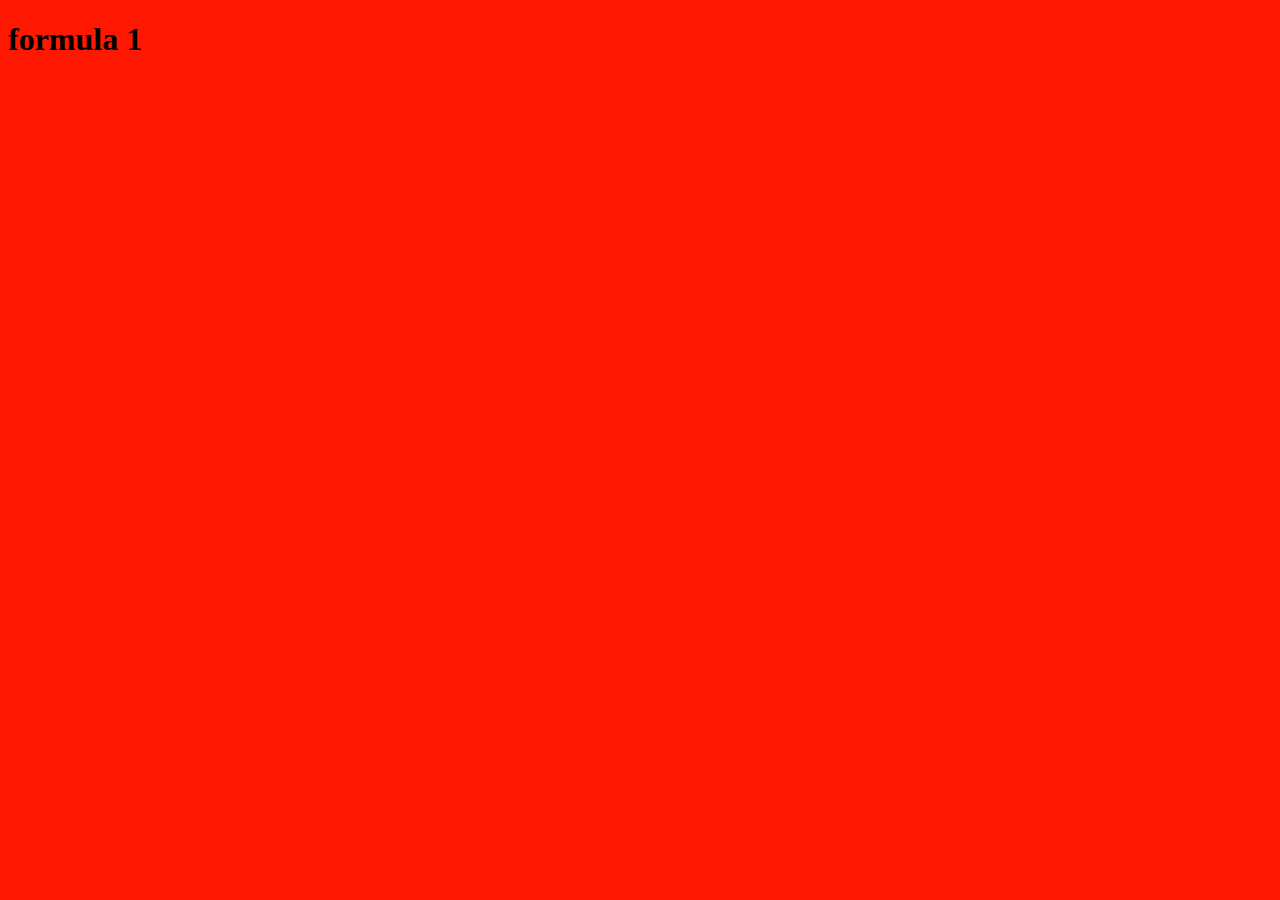
==== index.html @ 6f1ba2be "fillimi" ====
<!DOCTYPE html>
<html lang="en">
<head>
    <meta charset="UTF-8">
    <meta name="viewport" content="width=device-width, initial-scale=1.0">
    <title>Formula 1</title>
</head>
<body>
    
    <link rel="stylesheet" href="style.css">

    <h1>formula 1</h1>
    
</body>
</html>
---- style.css ----
body {
    background-color: #FF1801;
  }
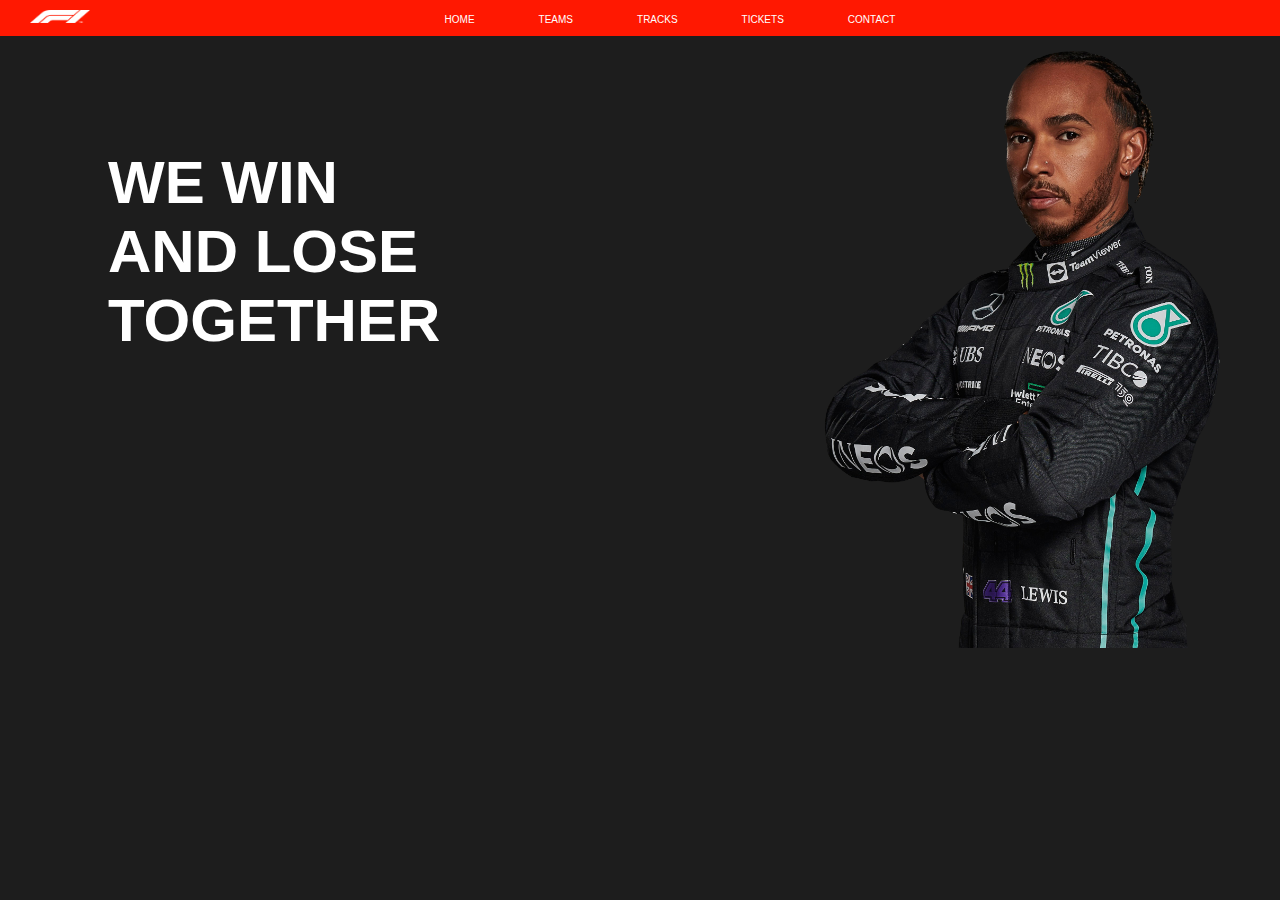
==== commit b290dc94: "first page(index)" ====
--- a/index.html
+++ b/index.html
@@ -1,15 +1,37 @@
 <!DOCTYPE html>
-<html lang="en">
+<html>
 <head>
-    <meta charset="UTF-8">
-    <meta name="viewport" content="width=device-width, initial-scale=1.0">
-    <title>Formula 1</title>
+<meta name="viewport" content="width=device-width, initial-scale=1">
+    <link rel="stylesheet" type="text/css" href="style.css" /> 
 </head>
 <body>
-    
-    <link rel="stylesheet" href="style.css">
 
-    <h1>formula 1</h1>
-    
+  <!-- menuja top -->
+<menu>
+<li>
+  <div class="topnav-right">
+     <img src="./Assets/logot/F1white.png" width="60" height="13  alt="f1 logo">
+</div>
+  <a href="#home">HOME</a>
+  <a href="#home">TEAMS</a>
+  <a href="#home">TRACKS</a>
+  <a href="#home">TICKETS</a>
+  <a href="#home">CONTACT</a>
+
+</li>
+</menu>
+
+
+
+<img id="right" src="./Assets/foto/Lewis.png" width="400" height="600 alt="hamiltoni">
+
+
+<h1 id="text-home">WE WIN<br> AND LOSE<br> TOGETHER</h1>
+
+
+
+
+
+
 </body>
-</html>+</html>
--- a/style.css
+++ b/style.css
@@ -1,3 +1,63 @@
-body {
-    background-color: #FF1801;
-  }+menu{
+  list-style: none;
+  background-color: #FF1801;
+  padding: 9px 30px;
+  text-align: center;
+  overflow: hidden;
+  margin: -8px;
+}
+
+menu a {
+  margin: 0px;
+  color: white;
+  text-decoration: none;
+  font-family: F1;
+  padding: 20px 30px;
+  font-family: Verdana, Geneva, Tahoma, sans-serif;
+  font-size: 10px;
+}
+
+menu a:hover{
+  background-color: rgb(29, 29, 29);
+;
+  color: white;
+}
+.topnav-right {
+  float: left;
+}
+
+body{
+  background-color: rgb(29, 29, 29);
+}
+
+#right{
+  float: right;
+  margin-right: 50px;
+  margin-top: 20px;
+  
+}
+
+#text-home{
+  float: left;
+  margin-left: 100px;
+  margin-top: 120px;
+  color: white;
+  font-size: 60px;
+  font-family: Verdana, Geneva, Tahoma, sans-serif;
+}
+
+
+
+
+
+
+
+/*Responsive per telefona mobil */
+@media screen and (max-width: 600px) {
+  menu a {
+    float: none;
+    display: block;
+  }
+
+
+
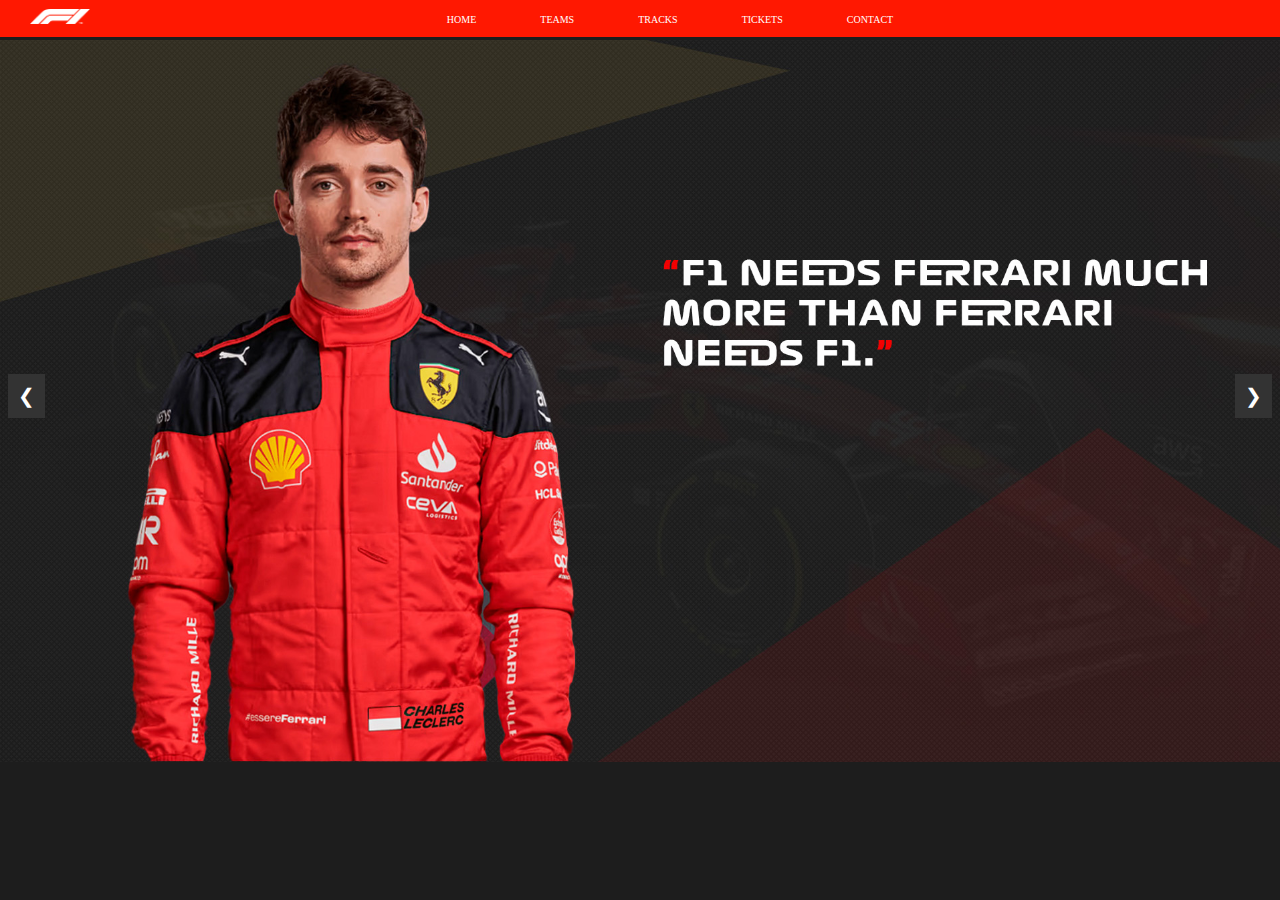
==== commit a994dde5: "image slideshow(index)" ====
--- a/index.html
+++ b/index.html
@@ -3,6 +3,7 @@
 <head>
 <meta name="viewport" content="width=device-width, initial-scale=1">
     <link rel="stylesheet" type="text/css" href="style.css" /> 
+
 </head>
 <body>
 
@@ -10,7 +11,7 @@
 <menu>
 <li>
   <div class="topnav-right">
-     <img src="./Assets/logot/F1white.png" width="60" height="13  alt="f1 logo">
+     <img class="logo" src="./Assets/logot/F1white.png" alt="f1 logo">
 </div>
   <a href="#home">HOME</a>
   <a href="#home">TEAMS</a>
@@ -21,15 +22,25 @@
 </li>
 </menu>
 
-
-
-<img id="right" src="./Assets/foto/Lewis.png" width="400" height="600 alt="hamiltoni">
-
-
-<h1 id="text-home">WE WIN<br> AND LOSE<br> TOGETHER</h1>
-
-
-
+<div class="carousel-container">
+  <div class="carousel" id="imageCarousel">
+      <div class="carousel-item">
+          <img src="banner1.jpg" alt="Image 1">
+      </div>
+      <div class="carousel-item">
+          <img src="banner2.jpg" alt="Image 2">
+      </div>
+      <div class="carousel-item">
+          <img src="banner3.jpg" alt="Image 3">
+      </div>
+      <div class="carousel-item">
+        <img src="banner4.jpg" alt="Image 3">
+    </div>
+  </div>
+  <button class="prev" onclick="changeSlide(-1)">&#10094;</button>
+  <button class="next" onclick="changeSlide(1)">&#10095;</button>
+</div>
+<script src="script.js"></script>
 
 
 
--- a/style.css
+++ b/style.css
@@ -13,7 +13,7 @@
   text-decoration: none;
   font-family: F1;
   padding: 20px 30px;
-  font-family: Verdana, Geneva, Tahoma, sans-serif;
+  font-family: Verdana, Geneva,Tahoma, sansserif;
   font-size: 10px;
 }
 
@@ -47,17 +47,54 @@
 }
 
 
+.logo{
+  width: 60px;
+  height: auto;
+}
 
 
 
 
 
-/*Responsive per telefona mobil */
-@media screen and (max-width: 600px) {
-  menu a {
-    float: none;
-    display: block;
-  }
+.carousel-container {
+  padding-top: 1%;
+  position: relative;
+  margin: -10px;
+  overflow: hidden;
+}
 
+.carousel {
+  display: flex;
+  transition: transform 0.5s ease-in-out;
+  width: 100%;
+  height: auto;
+}
 
+.carousel-item {
+  flex: 0 0 100%;
+}
 
+img {
+  width: 100%;
+  height: auto;
+}
+
+.prev, .next {
+  position: absolute;
+  top: 50%;
+  transform: translateY(-50%);
+  font-size: 20px;
+  padding: 10px;
+  cursor: pointer;
+  border: none;
+  background-color: #333;
+  color: white;
+}
+
+.prev {
+  left: 10px;
+}
+
+.next {
+  right: 10px;
+}
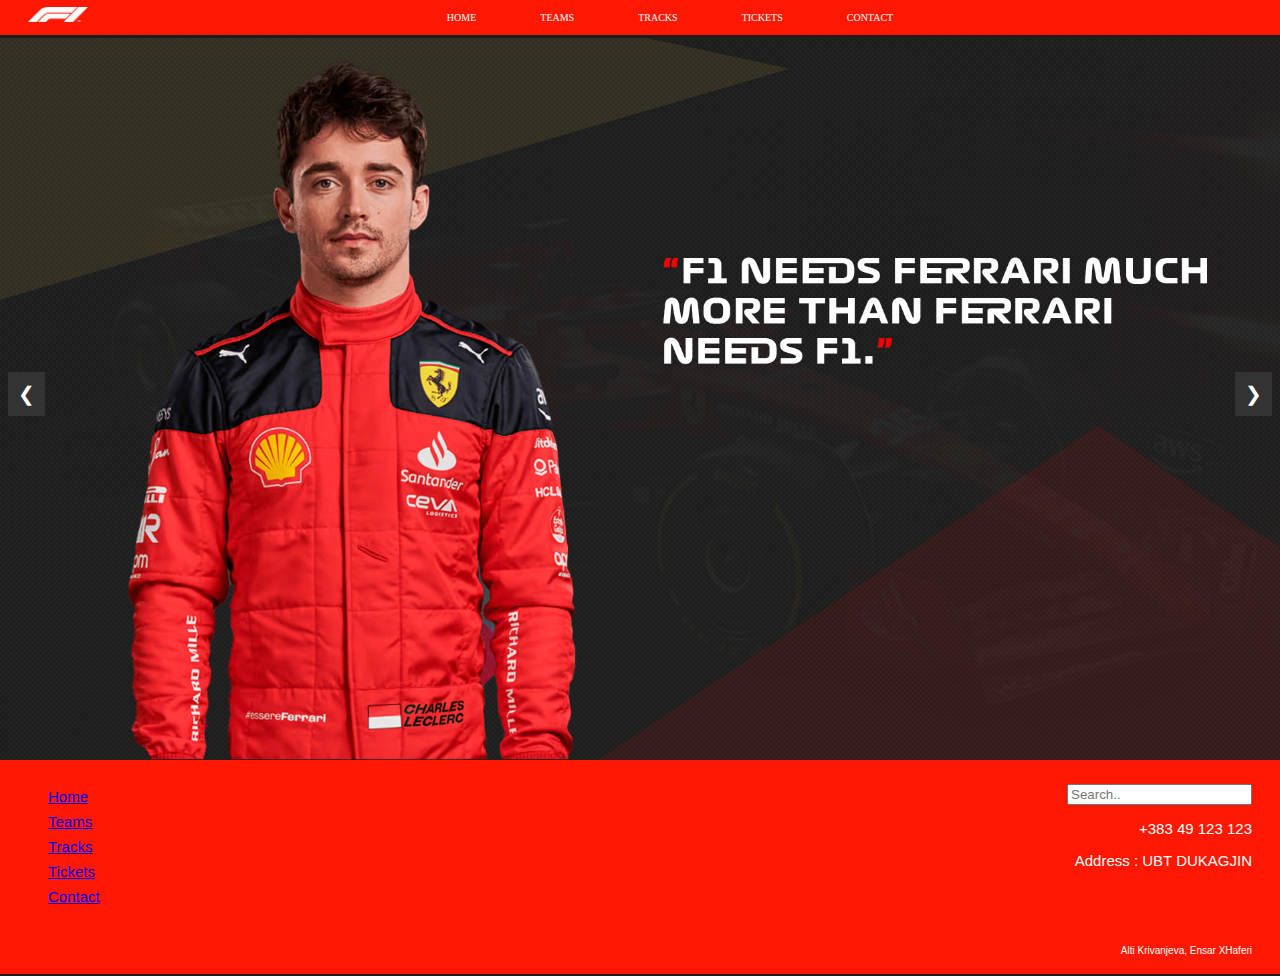
==== commit cb1c29d7: "footeri" ====
--- a/index.html
+++ b/index.html
@@ -22,6 +22,8 @@
 </li>
 </menu>
 
+  
+<!-- banneri home screen -->
 <div class="carousel-container">
   <div class="carousel" id="imageCarousel">
       <div class="carousel-item">
@@ -44,5 +46,35 @@
 
 
 
+
+
+<footer>
+  <div class="left-footer">
+  <a href="index.html">Home</a>
+  <a href="index.html">Teams</a>
+  <a href="index.html">Tracks</a>
+  <a href="index.html">Tickets</a>
+  <a href="index.html">Contact</a>
+</div>
+
+<div class="right-footer">
+<input type="text" placeholder="Search..">
+<p>+383 49 123 123</p>
+
+<p>Address : UBT DUKAGJIN</p>
+<br>
+<br>
+<br>
+<p style="font-size: 10px;">Alti Krivanjeva, Ensar XHaferi</p>
+
+  
+</div>
+
+</footer>
+
+
+
+
+
 </body>
 </html>
--- a/style.css
+++ b/style.css
@@ -4,7 +4,7 @@
   padding: 9px 30px;
   text-align: center;
   overflow: hidden;
-  margin: -8px;
+  margin: -10px;
 }
 
 menu a {
@@ -54,7 +54,7 @@
 
 
 
-
+/* banner style */
 
 .carousel-container {
   padding-top: 1%;
@@ -98,3 +98,32 @@
 .next {
   right: 10px;
 }
+
+
+
+/* stilizi i foterit */
+
+footer{
+  display: flex;
+  justify-content: space-between;
+  background-color: #FF1801;
+  color: white;
+  font-family: Verdana, Geneva, Tahoma, sans-serif;
+  font-size: 15px;
+  height: 160px;
+  margin: -10px;
+  padding: 30px;
+  padding-left: 50px;
+}
+
+.left-footer{
+  line-height: 25px;
+  width: 49px;
+}
+
+.right-footer{
+  text-align: right;
+}
+
+
+
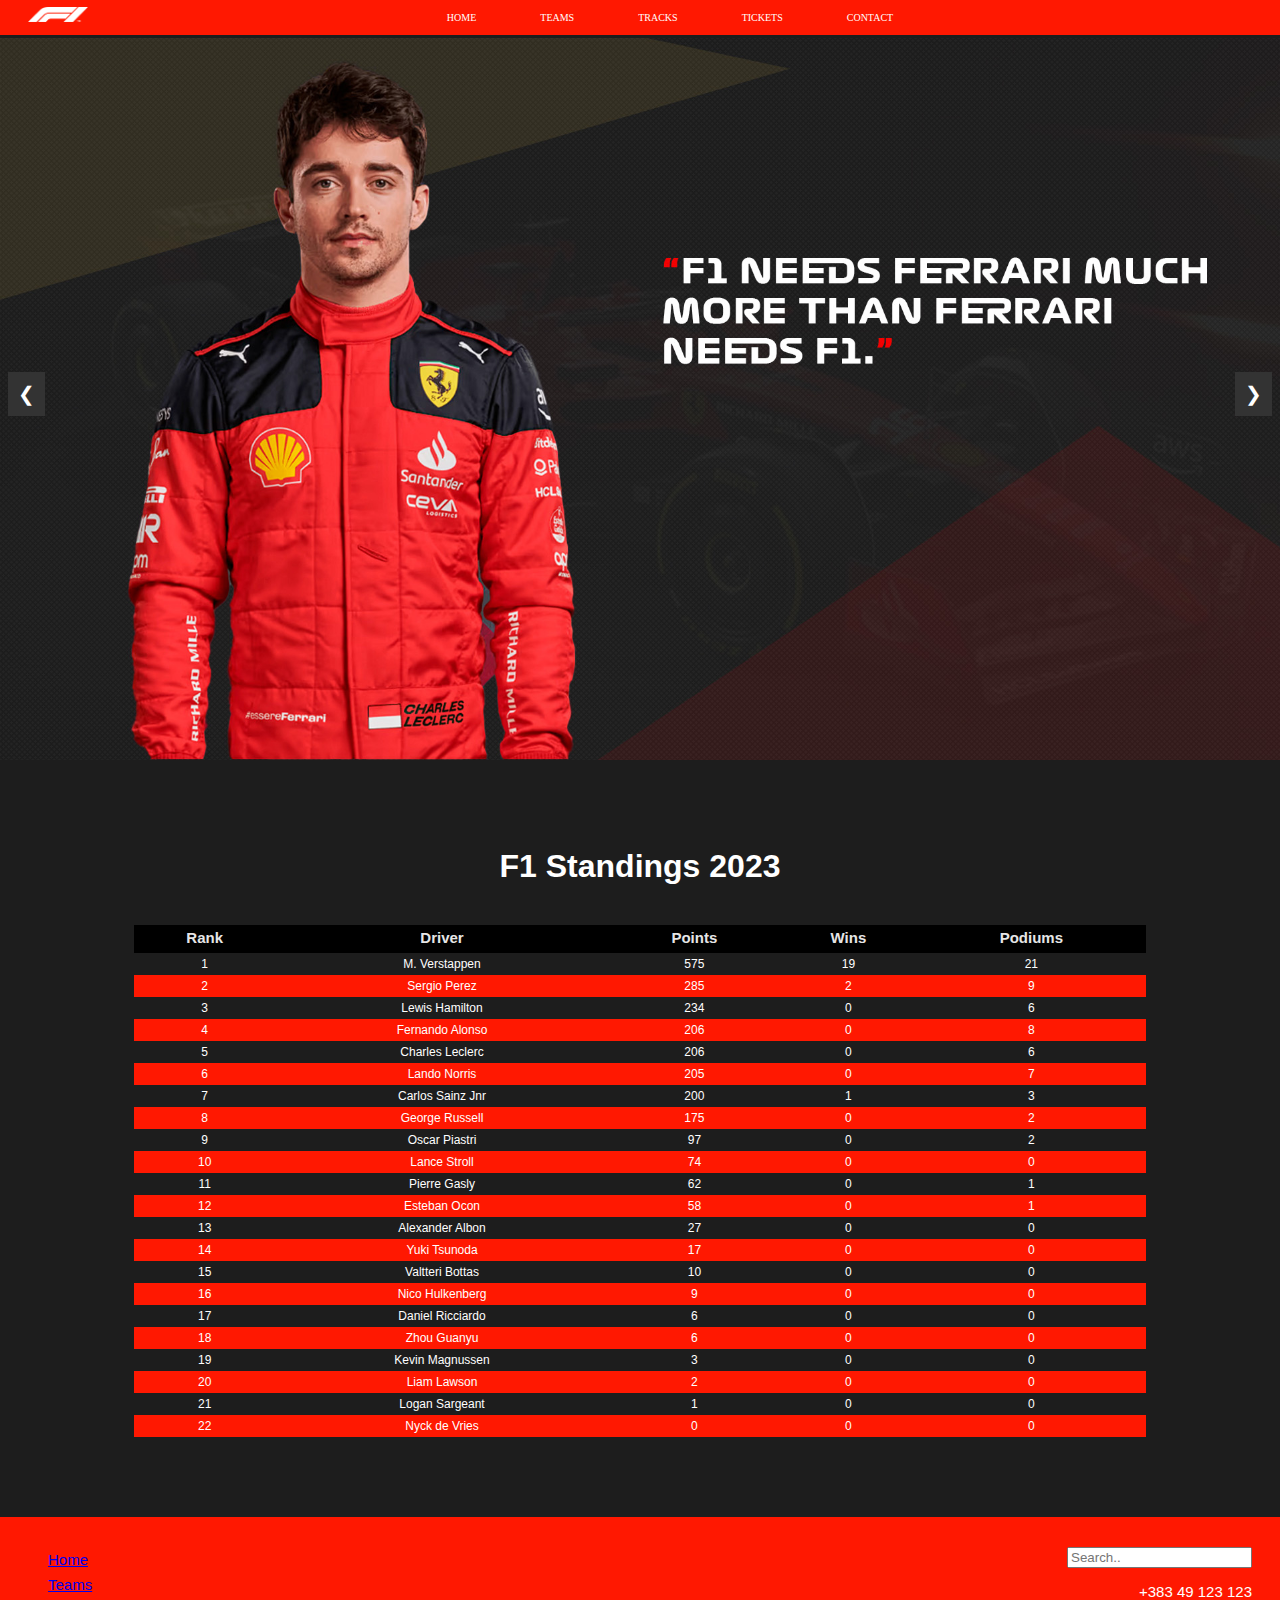
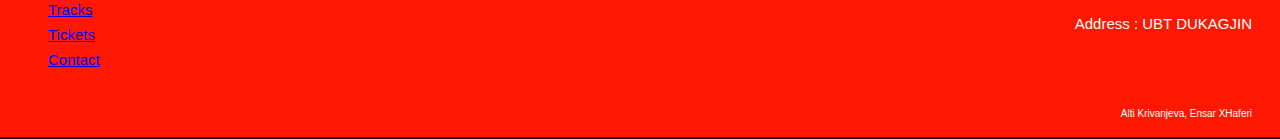
==== commit 5aba4663: "shtimi i tabeles ne home screen" ====
--- a/index.html
+++ b/index.html
@@ -10,14 +10,14 @@
   <!-- menuja top -->
 <menu>
 <li>
-  <div class="topnav-right">
+  <div class="topnav-left">
      <img class="logo" src="./Assets/logot/F1white.png" alt="f1 logo">
 </div>
-  <a href="#home">HOME</a>
+  <a href="index.html">HOME</a>
   <a href="#home">TEAMS</a>
   <a href="#home">TRACKS</a>
   <a href="#home">TICKETS</a>
-  <a href="#home">CONTACT</a>
+  <a href="contact.html">CONTACT</a>
 
 </li>
 </menu>
@@ -48,32 +48,109 @@
 
 
 
-<footer>
-  <div class="left-footer">
-  <a href="index.html">Home</a>
-  <a href="index.html">Teams</a>
-  <a href="index.html">Tracks</a>
-  <a href="index.html">Tickets</a>
-  <a href="index.html">Contact</a>
-</div>
-
-<div class="right-footer">
-<input type="text" placeholder="Search..">
-<p>+383 49 123 123</p>
-
-<p>Address : UBT DUKAGJIN</p>
 <br>
 <br>
 <br>
-<p style="font-size: 10px;">Alti Krivanjeva, Ensar XHaferi</p>
-
-  
-</div>
-
-</footer>
 
 
 
+<!-- tabela stading -->
+
+<h1 style="  font-family: Verdana, Geneva, Tahoma, sans-serif; color: white; text-align: center; margin: 40px;
+">F1 Standings 2023</h1>
+
+<table class="darkTable">
+  <thead>
+  <tr>
+  <th>Rank</th>
+  <th>Driver</th>
+  <th>Points</th>
+  <th>Wins</th>
+  <th>Podiums</th>
+  </tr>
+  </thead>
+  <tfoot>
+  </tfoot>
+  <tbody>
+  <tr>
+  <td>1</td><td>M. Verstappen</td><td>575</td><td>19</td><td>21</td></tr>
+  <tr>
+  <td>2</td><td>Sergio Perez</td><td>285</td><td>2</td><td>9</td></tr>
+  <tr>
+  <td>3</td><td>Lewis Hamilton</td><td>234</td><td>0</td><td>6</td></tr>
+  <tr>
+  <td>4</td><td>Fernando Alonso</td><td>206</td><td>0</td><td>8</td></tr>
+  <tr>
+  <td>5</td><td>Charles Leclerc</td><td>206</td><td>0</td><td>6</td></tr>
+  <tr>
+  <td>6</td><td>Lando Norris</td><td>205</td><td>0</td><td>7</td></tr>
+  <tr>
+  <td>7</td><td>Carlos Sainz Jnr</td><td>200</td><td>1</td><td>3</td></tr>
+  <tr>
+  <td>8</td><td>George Russell</td><td>175</td><td>0</td><td>2</td></tr>
+  <tr>
+  <td>9</td><td>Oscar Piastri</td><td>97</td><td>0</td><td>2</td></tr>
+  <tr>
+  <td>10</td><td>Lance Stroll</td><td>74</td><td>0</td><td>0</td></tr>
+  <td>11</td><td>Pierre Gasly</td><td>62</td><td>0</td><td>1</td></tr>
+  <tr>
+  <td>12</td><td>Esteban Ocon</td><td>58</td><td>0</td><td>1</td></tr>
+  <tr>
+  <td>13</td><td>Alexander Albon</td><td>27</td><td>0</td><td>0</td></tr>
+  <tr>
+  <td>14</td><td>Yuki Tsunoda</td><td>17</td><td>0</td><td>0</td></tr>
+  <tr>
+  <td>15</td><td>Valtteri Bottas</td><td>10</td><td>0</td><td>0</td></tr>
+  <tr>
+  <td>16</td><td>Nico Hulkenberg</td><td>9</td><td>0</td><td>0</td></tr>
+  <tr>
+  <td>17</td><td>Daniel Ricciardo</td><td>6</td><td>0</td><td>0</td></tr>
+  <tr>
+  <td>18</td><td>Zhou Guanyu</td><td>6</td><td>0</td><td>0</td></tr>
+  <tr>
+  <td>19</td><td>Kevin Magnussen</td><td>3</td><td>0</td><td>0</td></tr>
+  <tr>
+  <td>20</td><td>Liam Lawson</td><td>2</td><td>0</td><td>0</td></tr>
+  <td>21</td><td>Logan Sargeant</td><td>1</td><td>0</td><td>0</td></tr>
+  <tr>
+  <td>22</td><td>Nyck de Vries</td><td>0</td><td>0</td><td>0</td></tr>
+  <tr>
+</tbody>
+  </tr>
+  </table>
+
+
+<br>
+<br>
+<br>
+<br>
+<br>
+
+
+  <footer>
+    <div class="left-footer">
+    <a href="index.html">Home</a>
+    <a href="index.html">Teams</a>
+    <a href="index.html">Tracks</a>
+    <a href="index.html">Tickets</a>
+    <a href="contact.html">Contact</a>
+  </div>
+  
+  <div class="right-footer">
+  <input type="text" placeholder="Search..">
+  <p>+383 49 123 123</p>
+  
+  <p>Address : UBT DUKAGJIN</p>
+  <br>
+  <br>
+  <br>
+  <p style="font-size: 10px;">Alti Krivanjeva, Ensar XHaferi</p>
+  
+    
+  </div>
+  
+  </footer>
+  
 
 
 </body>
--- a/style.css
+++ b/style.css
@@ -11,7 +11,6 @@
   margin: 0px;
   color: white;
   text-decoration: none;
-  font-family: F1;
   padding: 20px 30px;
   font-family: Verdana, Geneva,Tahoma, sansserif;
   font-size: 10px;
@@ -22,7 +21,7 @@
 ;
   color: white;
 }
-.topnav-right {
+.topnav-left {
   float: left;
 }
 
@@ -126,4 +125,47 @@
 }
 
 
+/* stilizmi i tabeles */
 
+
+table.darkTable {
+  font-family: Verdana, Geneva, Tahoma, sans-serif;
+  width: 80%;
+  height: 200px;
+  text-align: center;
+  border-collapse: collapse;
+  margin-left: auto;
+  margin-right: auto;
+}
+table.darkTable td, table.darkTable th {
+  
+  padding: 4px 3px;
+}
+table.darkTable tbody td {
+  font-size: 12px;
+  color: #FFFFFF;
+}
+table.darkTable tr:nth-child(even) {
+  background: #FF1801;
+}
+table.darkTable thead {
+  background: #000000;
+  border-bottom: 3px solid #000000;
+}
+table.darkTable thead th {
+  font-size: 15px;
+  font-weight: bold;
+  color: #E6E6E6;
+  text-align: center;
+}
+table.darkTable thead th:first-child {
+  border-left: none;
+}
+
+table.darkTable tfoot {
+  font-weight: bold;
+  color: #E6E6E6;
+  background: #000000;
+
+  border-top: 1px solid #4A4A4A;
+}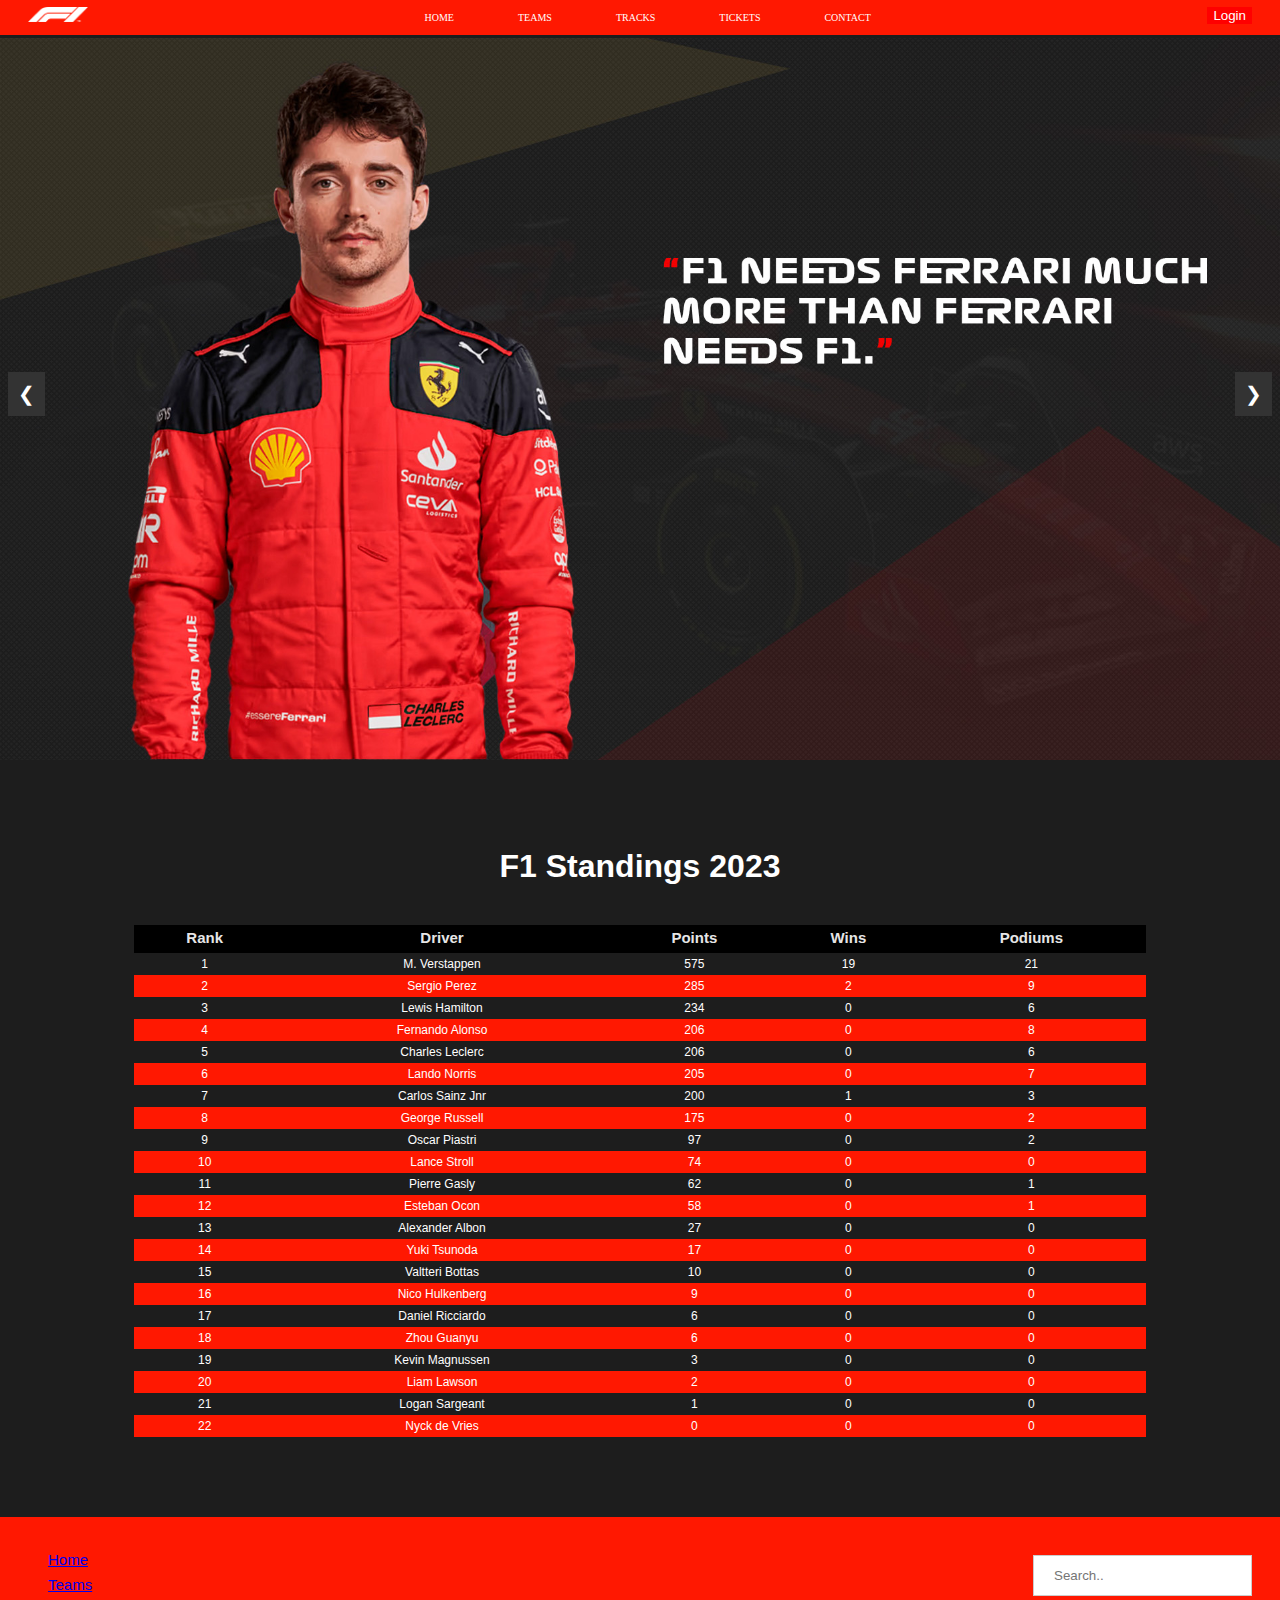
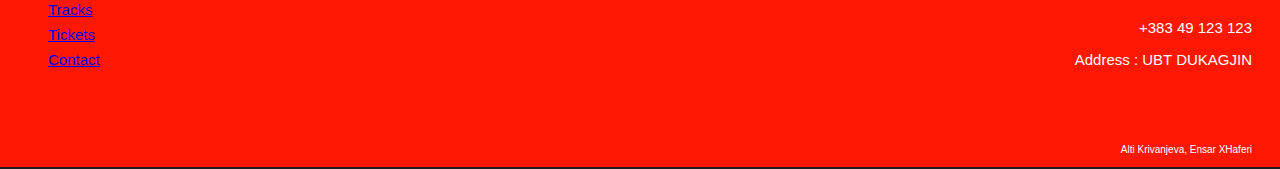
==== commit ea188fdb: "shtimi i login formes" ====
--- a/index.html
+++ b/index.html
@@ -18,6 +18,7 @@
   <a href="#home">TRACKS</a>
   <a href="#home">TICKETS</a>
   <a href="contact.html">CONTACT</a>
+  <button  onclick="document.getElementById('id01').style.display='block'" style="width:auto; float: right;">Login</button>
 
 </li>
 </menu>
@@ -127,6 +128,50 @@
 <br>
 
 
+
+
+
+
+<div id="id01" class="modal">
+  
+  <form class="modal-content animate" action="/action_page.php" method="post">
+    <div class="imgcontainer">
+      <span onclick="document.getElementById('id01').style.display='none'" class="close" title="Close Modal">&times;</span>
+     
+    </div>
+
+    <div class="container">
+      <label for="uname"><b>Username</b></label>
+      <input type="text" placeholder="Enter Username" name="uname" required>
+
+      <label for="psw"><b>Password</b></label>
+      <input type="password" placeholder="Enter Password" name="psw" required>
+        
+      <button type="submit">Login</button>
+      <label>
+        <input type="checkbox" checked="checked" name="remember"> Remember me
+      </label>
+    </div>
+
+    <div class="container" style="background-color:#f1f1f1">
+      <button type="button" onclick="document.getElementById('id01').style.display='none'" class="cancelbtn">Cancel</button>
+      <span class="psw">Forgot <a href="#">password?</a></span>
+    </div>
+  </form>
+</div>
+
+<script>
+ 
+  var modal = document.getElementById('id01');
+              window.onclick = function(event) {
+      if (event.target == modal) {
+          modal.style.display = "none";
+      }
+  }
+  </script>
+
+
+
   <footer>
     <div class="left-footer">
     <a href="index.html">Home</a>
--- a/style.css
+++ b/style.css
@@ -27,6 +27,8 @@
 
 body{
   background-color: rgb(29, 29, 29);
+  font-family: Verdana, Geneva,Tahoma, sansserif;
+
 }
 
 #right{
@@ -109,7 +111,7 @@
   color: white;
   font-family: Verdana, Geneva, Tahoma, sans-serif;
   font-size: 15px;
-  height: 160px;
+  height: 190px;
   margin: -10px;
   padding: 30px;
   padding-left: 50px;
@@ -168,4 +170,127 @@
   background: #000000;
 
   border-top: 1px solid #4A4A4A;
+}
+
+
+
+
+/* stilizimi login */
+
+
+
+
+input[type=text], input[type=password] {
+  width: 100%;
+  padding: 12px 20px;
+  margin: 8px 0;
+  display: inline-block;
+  border: 1px solid #ccc;
+  box-sizing: border-box;
+}
+
+
+button {
+  background-color: red;
+  color: white;
+  border: none;
+  cursor: pointer;
+  
+}
+
+
+button:hover {
+  opacity: 0.8;
+  background-color: rgb(29, 29, 29);
+
+  color: white;
+}
+
+.cancelbtn {
+  width: auto;
+  padding: 10px 18px;
+  background-color: #f44336;
+}
+
+.imgcontainer {
+  text-align: center;
+  margin: 24px 0 12px 0;
+  position: relative;
+}
+
+img.avatar {
+  width: 40%;
+  border-radius: 50%;
+}
+
+.container {
+  padding: 16px;
+}
+
+span.psw {
+  float: right;
+  padding-top: 16px;
+}
+
+.modal {
+  display: none;
+  position: fixed; 
+  z-index: 1; 
+  left: 0;
+  top: 0;
+  width: 100%; 
+  height: 100%; 
+  overflow: auto; 
+  background-color: rgb(0,0,0); 
+  background-color: rgba(0,0,0,0.4);
+  padding-top: 60px;
+}
+
+/* Modal Content/Box */
+.modal-content {
+  background-color: #fefefe;
+  margin: 5% auto 15% auto; 
+  border: 1px solid #888;
+  width: 80%; 
+}
+
+/* The Close Button (x) */
+.close {
+  position: absolute;
+  right: 25px;
+  top: 0;
+  color: #000;
+  font-size: 35px;
+  font-weight: bold;
+}
+
+.close:hover,
+.close:focus {
+  color: red;
+  cursor: pointer;
+}
+
+.animate {
+  -webkit-animation: animatezoom 0.6s;
+  animation: animatezoom 0.6s
+}
+
+@-webkit-keyframes animatezoom {
+  from {-webkit-transform: scale(0)} 
+  to {-webkit-transform: scale(1)}
+}
+  
+@keyframes animatezoom {
+  from {transform: scale(0)} 
+  to {transform: scale(1)}
+}
+
+@media screen and (max-width: 300px) {
+  span.psw {
+     display: block;
+     float: none;
+  }
+  .cancelbtn {
+     width: 100%;
+  }
 }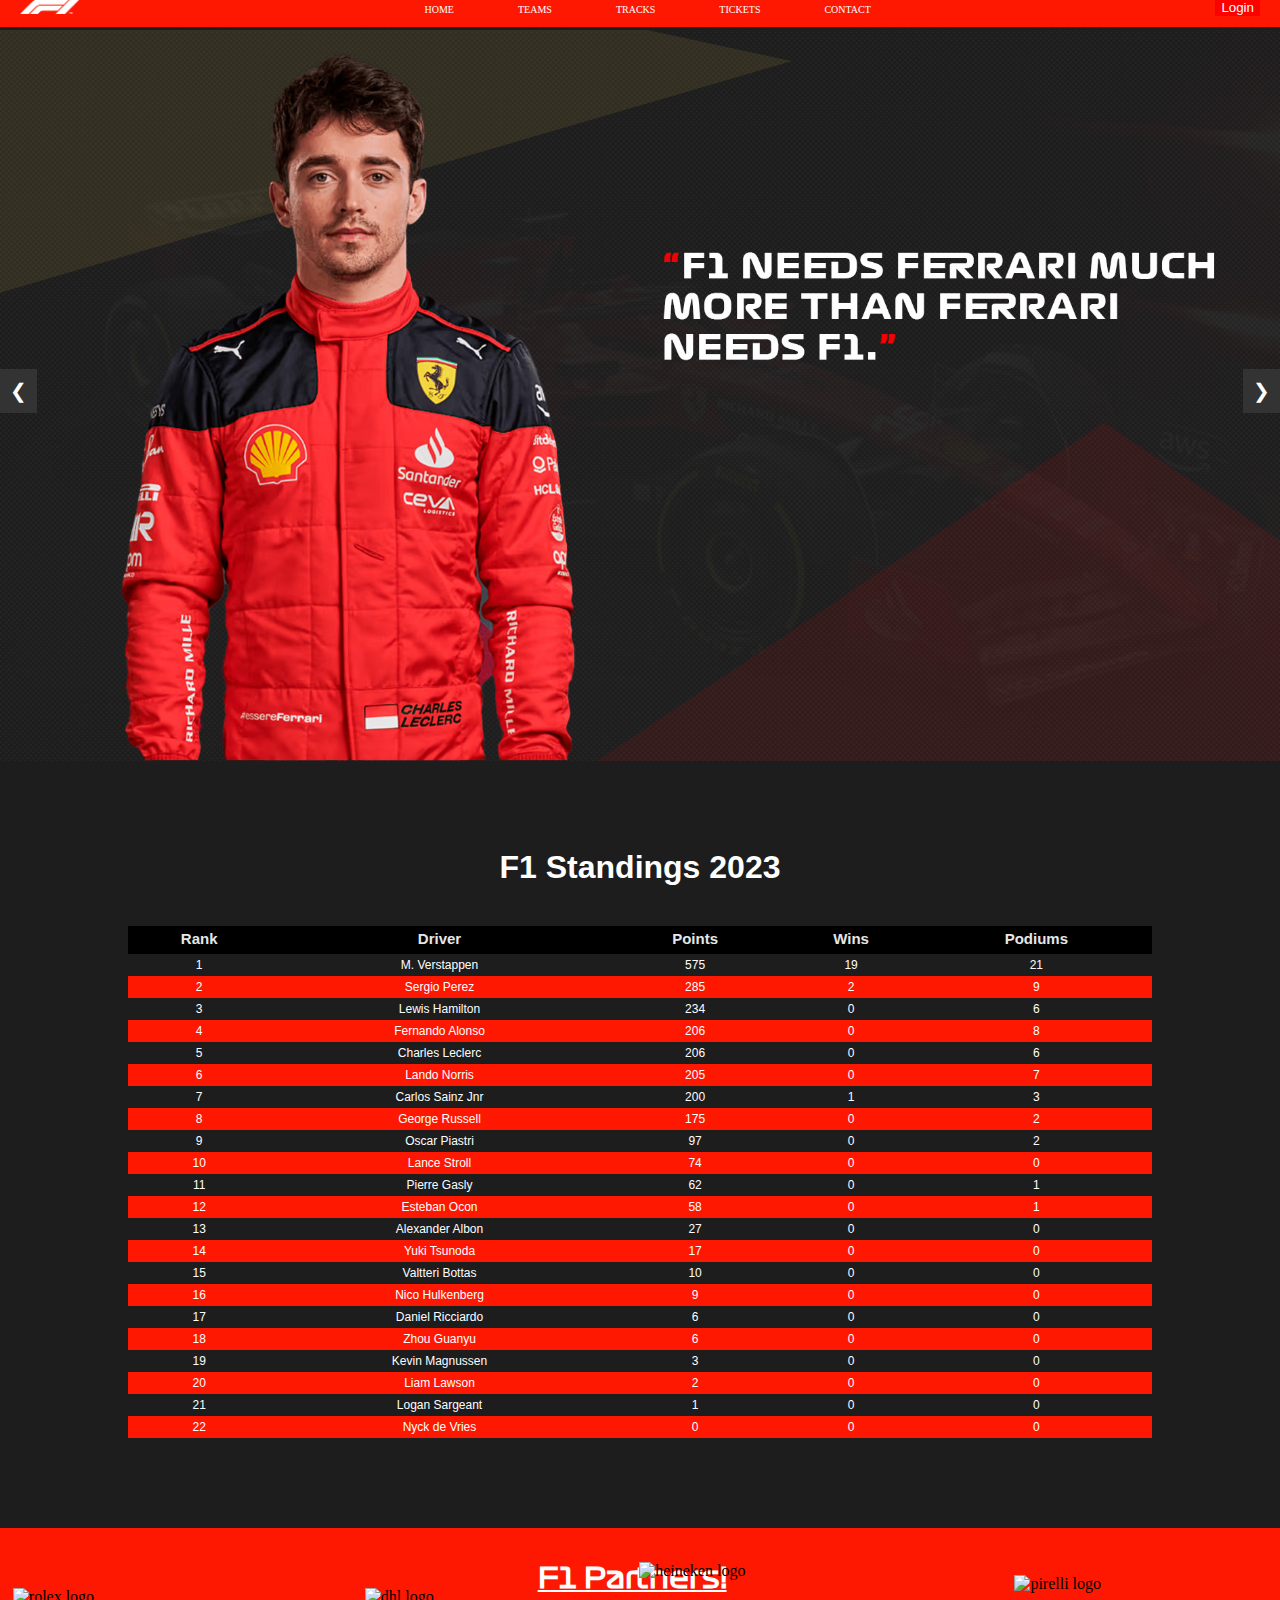
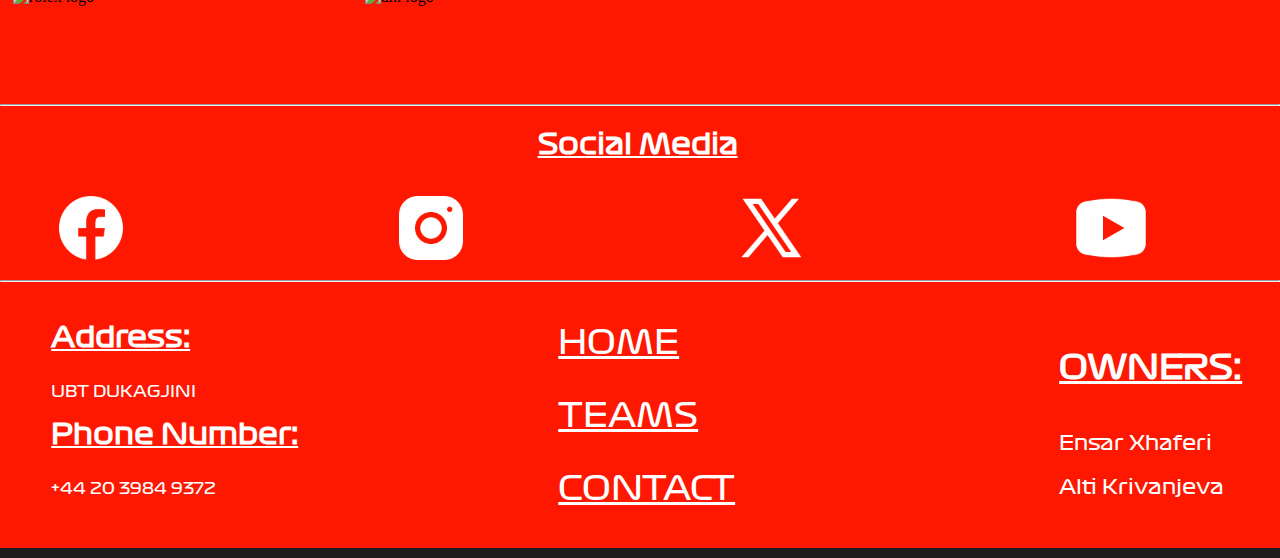
==== commit 1ffeaf26: "changed the footer and login form" ====
--- a/index.html
+++ b/index.html
@@ -14,7 +14,7 @@
      <img class="logo" src="./Assets/logot/F1white.png" alt="f1 logo">
 </div>
   <a href="index.html">HOME</a>
-  <a href="#home">TEAMS</a>
+  <a href="teams.html">TEAMS</a>
   <a href="#home">TRACKS</a>
   <a href="#home">TICKETS</a>
   <a href="contact.html">CONTACT</a>
@@ -172,29 +172,45 @@
 
 
 
-  <footer>
-    <div class="left-footer">
-    <a href="index.html">Home</a>
-    <a href="index.html">Teams</a>
-    <a href="index.html">Tracks</a>
-    <a href="index.html">Tickets</a>
-    <a href="contact.html">Contact</a>
+<footer>    
+  <h1>F1 Partners!</h1>
+  <div class="aboutus">
+      <img src="./Assets/logot/RolexTrans.jp2" alt="rolex logo" class="rolexlogo"><br>
+      <img src="./Assets/logot/DHLLogo.jp2" alt="dhl logo" class="dhllogo"><br>
+      <img src="./Assets/logot/heineken.jp2" alt="heineken logo" class="heinekenlogo"><br>
+      <img src="./Assets/logot/pirelli.jp2" alt="pirelli logo" class="pirellilogo">
   </div>
-  
-  <div class="right-footer">
-  <input type="text" placeholder="Search..">
-  <p>+383 49 123 123</p>
-  
-  <p>Address : UBT DUKAGJIN</p>
-  <br>
-  <br>
-  <br>
-  <p style="font-size: 10px;">Alti Krivanjeva, Ensar XHaferi</p>
-  
-    
-  </div>
-  
-  </footer>
+  <hr>
+  <h2>Social Media</h2>
+  <div class="socialmedia">
+  <a href="https://www.facebook.com/Formula1" target="_blank"><img src="./Assets/foto/facebook.png" alt="facebook" class="facebooklogo"></a>
+  <a href="https://www.instagram.com/f1/" target="_blank"><img src="./Assets/foto/instagram.png" alt="instagram" class="instagramlogo"></a>
+  <a href="https://twitter.com/f1" target="_blank"><img src="./Assets/foto/twitter.png" alt="twitter" class="twitterlogo"></a>
+  <a href="https://www.youtube.com/F1" target="_blank"><img src="./Assets/foto/youtube.png" alt="youtube" class="youtubelogo"></a>
+</div>
+<hr>
+<div class="tekst">
+  <h3>Address:</h3>
+  <p>UBT DUKAGJINI</p>
+  <h3>Phone Number:</h3>
+  <p>+44 20 3984 9372</p>
+</div>  
+
+<div class="navi">
+<a href="index.html" ><p>HOME</p></a>
+<a href="teams.html"><p>TEAMS</p></a>
+<a href="contact.html"><p>CONTACT</p></a>
+
+
+</div>
+<div class="owners">
+  <h4>OWNERS:</h4>
+  <p>Ensar Xhaferi</p>
+  <p>Alti Krivanjeva</p>
+</div>
+
+
+</footer>  
   
 
 
--- a/style.css
+++ b/style.css
@@ -1,3 +1,13 @@
+@font-face {
+  font-family: 'Formula1';
+  src: url('./Assets/Formula1-Regular-1.ttf') format('truetype');
+  
+}
+
+html body{
+  overflow-x: hidden;
+}
+
 menu{
   list-style: none;
   background-color: #FF1801;
@@ -28,7 +38,9 @@
 body{
   background-color: rgb(29, 29, 29);
   font-family: Verdana, Geneva,Tahoma, sansserif;
-
+  margin:0;
+  padding: 0;
+  width: 100%;
 }
 
 #right{
@@ -105,25 +117,124 @@
 /* stilizi i foterit */
 
 footer{
+  background-color: #FF1801;
+  width: 100%;
+  height: 600px;
+  padding-top: 20px;
+  
+  
+}
+footer h1{
+  color: #ffffff;
+  font-family: Formula1;
+  margin-left: 42%;
+   margin-top: 1%;
+   font-size: 28px;
+ text-decoration: underline;
+ display: inline-block;
+
+}
+.aboutus{
   display: flex;
-  justify-content: space-between;
-  background-color: #FF1801;
-  color: white;
-  font-family: Verdana, Geneva, Tahoma, sans-serif;
-  font-size: 15px;
-  height: 190px;
-  margin: -10px;
-  padding: 30px;
-  padding-left: 50px;
-}
-
-.left-footer{
-  line-height: 25px;
-  width: 49px;
-}
-
-.right-footer{
-  text-align: right;
+
+}
+.aboutus img{
+  margin-top: -4%;
+
+}
+.rolexlogo{
+  width:160px;
+  height:70px;
+  margin-left: 1%;
+  padding-top:2%;
+}
+.dhllogo{
+  width:140px;
+  height:70px;
+  margin-left:15%;
+  padding-bottom:3%;
+  padding-top: 2%;
+  
+  
+}
+.heinekenlogo{
+  width:260px;
+  height:100px;
+  margin-left:10.5%;
+  
+}
+.pirellilogo{
+width:180px;
+height:90px;
+margin-left:9%;
+padding-top: 1%;
+}
+footer h2{
+  color: #ffffff;
+  font-family: Formula1;
+  margin-left: 42%;
+   margin-top: 1%;
+   font-size: 28px;
+ text-decoration: underline;
+ display: inline-block;
+
+}
+.socialmedia{
+  display: flex;
+}
+.socialmedia img{
+margin-right: 260px;
+margin-top:1%;
+margin-left: 15%;
+width: 80px;
+  
+}
+.tekst{
+  display: inline-block;
+  margin-left: 4%;
+  margin-top: 2%;
+  
+}
+footer h3{
+  color: #ffffff;
+  font-family: Formula1;
+  margin-top: 2%;
+  font-size: 28px;
+  text-decoration: underline;
+}
+.tekst p{
+  color: #ffffff;
+  font-family: Formula1;
+  
+}
+.navi{
+  margin-left: 20%;
+  display: inline-block;
+  vertical-align: top;
+}
+.navi p{
+  color: #ffffff;
+  font-family: Formula1;
+  font-size:33px;
+  text-decoration: underline;
+
+}
+.owners{
+  display: inline-block;
+  margin-left: 25%;
+}
+.owners h4{
+  color: #ffffff;
+  font-family: Formula1;
+text-decoration: underline;
+font-size: 33px;
+margin-top: ;
+
+}
+.owners p{
+  color: #ffffff;
+  font-family: Formula1;
+  font-size: 20px;
 }
 
 
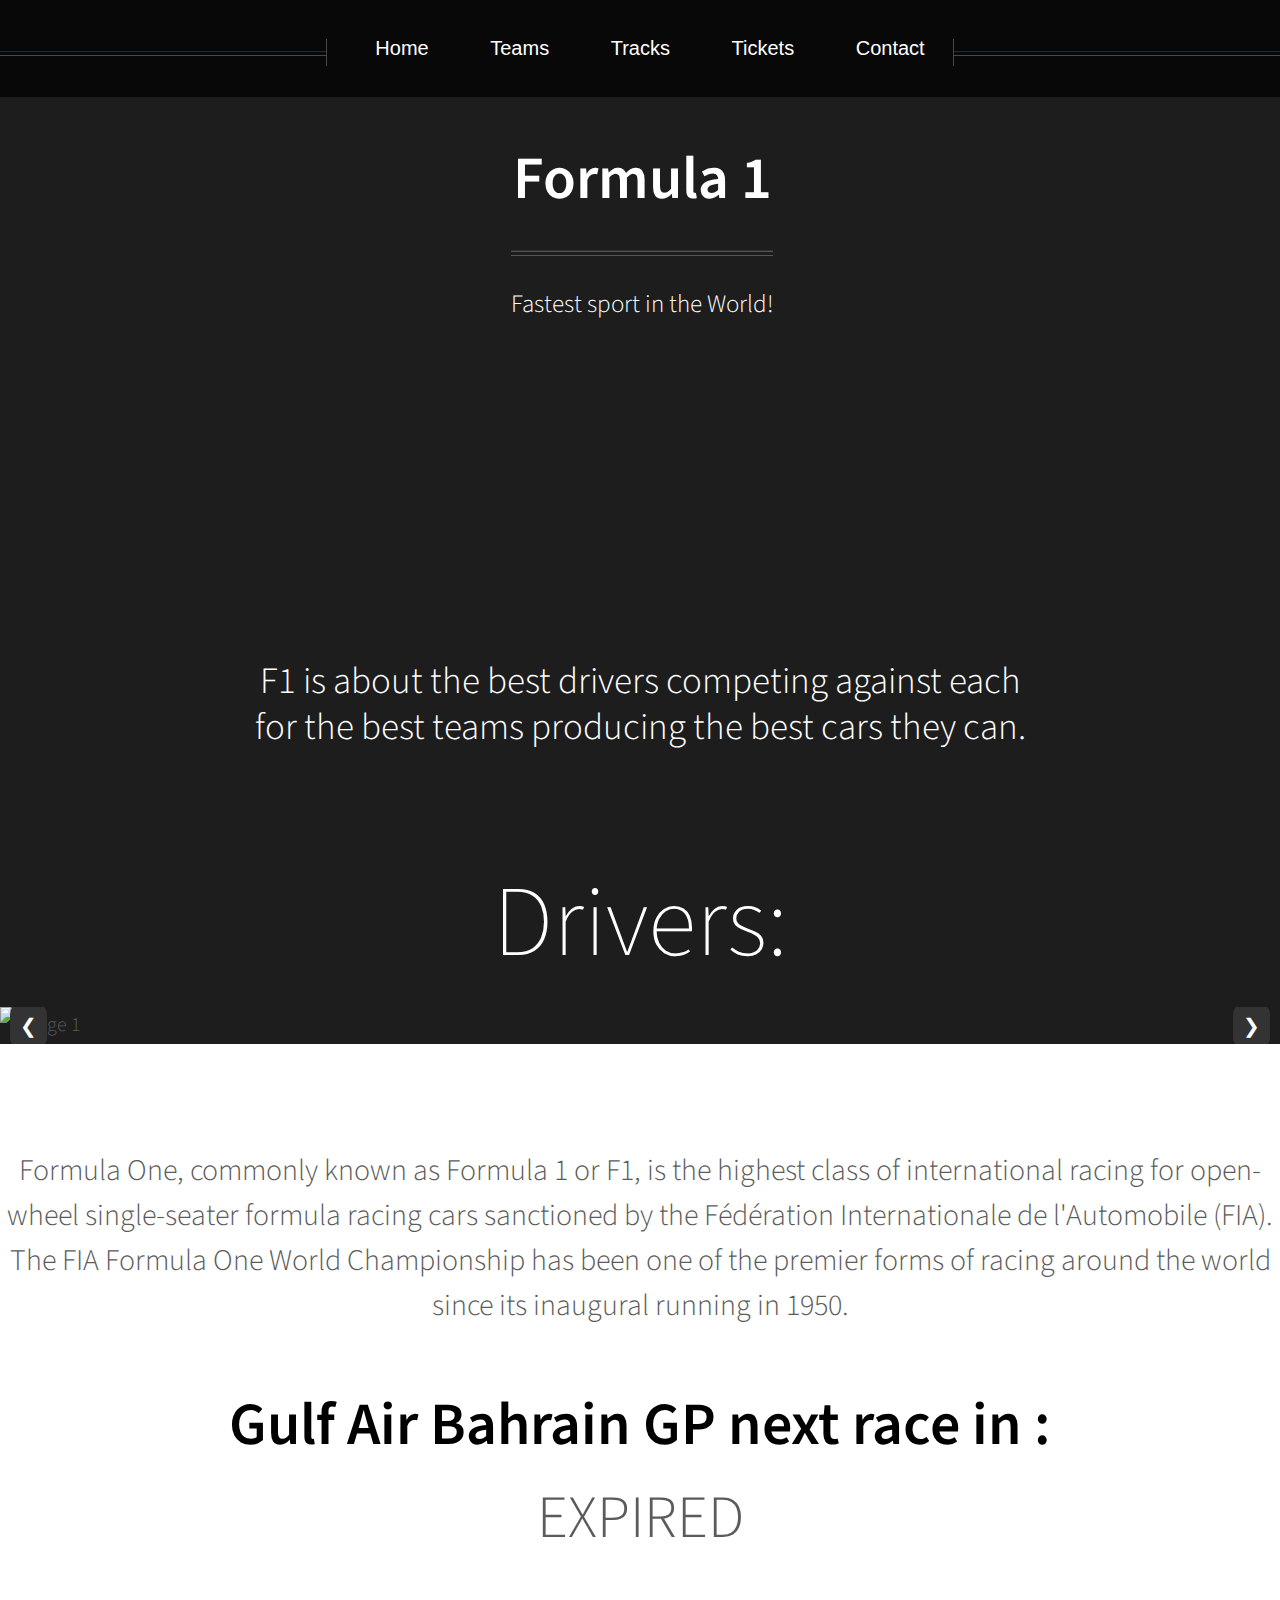
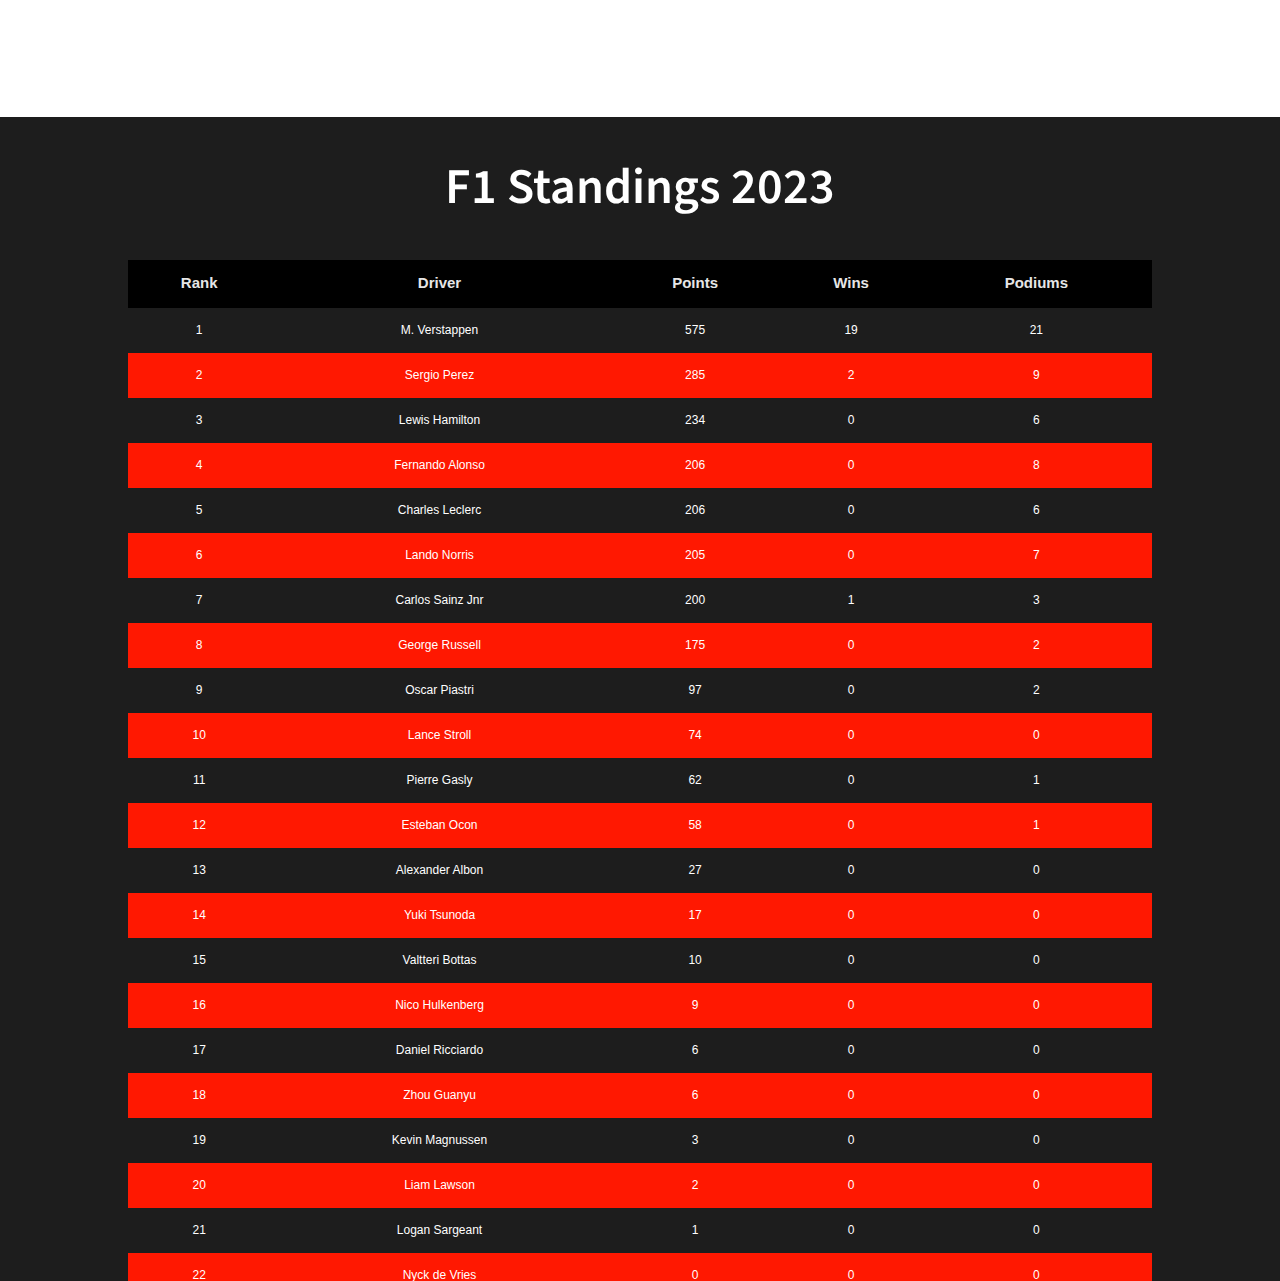
==== commit 784a050b: "Update i home page dhe teams" ====
--- a/index.html
+++ b/index.html
@@ -1,63 +1,128 @@
 <!DOCTYPE html>
-<html>
+<html lang="en">
 <head>
-<meta name="viewport" content="width=device-width, initial-scale=1">
-    <link rel="stylesheet" type="text/css" href="style.css" /> 
-
+    <meta charset="utf-8" />
+    <meta name="viewport" content="width=device-width, initial-scale=1, user-scalable=no" />
+    <link rel="stylesheet" href="style.css" />
+   
 </head>
-<body>
-
-  <!-- menuja top -->
-<menu>
-<li>
-  <div class="topnav-left">
-     <img class="logo" src="./Assets/logot/F1white.png" alt="f1 logo">
-</div>
-  <a href="index.html">HOME</a>
-  <a href="teams.html">TEAMS</a>
-  <a href="#home">TRACKS</a>
-  <a href="#home">TICKETS</a>
-  <a href="contact.html">CONTACT</a>
-  <button  onclick="document.getElementById('id01').style.display='block'" style="width:auto; float: right;">Login</button>
-
-</li>
-</menu>
-
-  
-<!-- banneri home screen -->
-<div class="carousel-container">
-  <div class="carousel" id="imageCarousel">
-      <div class="carousel-item">
-          <img src="banner1.jpg" alt="Image 1">
-      </div>
-      <div class="carousel-item">
-          <img src="banner2.jpg" alt="Image 2">
-      </div>
-      <div class="carousel-item">
-          <img src="banner3.jpg" alt="Image 3">
-      </div>
-      <div class="carousel-item">
-        <img src="banner4.jpg" alt="Image 3">
-    </div>
-  </div>
-  <button class="prev" onclick="changeSlide(-1)">&#10094;</button>
-  <button class="next" onclick="changeSlide(1)">&#10095;</button>
-</div>
-<script src="script.js"></script>
 
 
 
+<body>
+    
 
 
-<br>
-<br>
-<br>
+			<!-- Header -->
+				<div id="header">
+					
+					<video autoplay muted loop>
+						<source src="assets/bg-video.mp4" type="video/mp4">
+						Your browser does not support the video tag.
+					</video>
+
+					<!-- Inner -->
+						<div class="inner">
+							<header>
+								
+								<h1><a href="index.html" id="logo">Formula 1</a></h1>
+								<hr />
+								<p>Fastest sport in the World!</p>
+                                <br>
+                                <br>
+                                <br>
+                                <br>
+                                <br>
+							</header>
+                            
+							
+
+						</div>
+					
+						
+
+					<!-- Nav -->
+						<nav id="nav">
+							<ul>
+								<li><a href="index.html">Home</a></li>
+								<li>
+									<a href="teams.html">Teams</a>
+									
+								</li>
+								<li><a href="left-sidebar.html">Tracks</a></li>
+								<li><a href="right-sidebar.html">Tickets</a></li>
+								<li><a href="contact.html">Contact</a></li>
+							</ul>
+						</nav>
+
+				</div>
+
+
+                <section id="banner">
+					<header>
+						<h2><strong></strong>F1 is about the best drivers competing against each <br> for the best teams producing the best cars they can.
+
+                        </h2>
+						<br>
+						<br>
+						<br>
+						
+            
+                        <h1 style="font-size: 100px; font-weight: 100;">Drivers:</h1>
+					</header>
+				</section>
+
+
+<!-- banneri home screen -->
+<div class="carousel-container">
+    <div class="carousel" id="imageCarousel">
+        <div class="carousel-item">
+            <img src="assets/banner1.jpg" alt="Image 1">
+        </div>
+        <div class="carousel-item">
+            <img src="assets/banner2.jpg" alt="Image 2">
+        </div>
+        <div class="carousel-item">
+            <img src="assets/banner3.jpg" alt="Image 3">
+        </div>
+        <div class="carousel-item">
+          <img src="assets/banner4.jpg" alt="Image 3">
+      </div>
+    </div>
+    <button class="prev" onclick="changeSlide(-1)">&#10094;</button>
+    <button class="next" onclick="changeSlide(1)">&#10095;</button>
+  </div>
+  <script src="script.js"></script>
+  
 
 
 
+          
+				<div class="wrapper style2">
+
+					<article id="main" class="container special">
+						<header>
+							<br>
+							<br>
+							<p>
+                                Formula One, commonly known as Formula 1 or F1, is the highest class of international racing for open-wheel single-seater formula racing cars sanctioned by the Fédération Internationale de l'Automobile (FIA). The FIA Formula One World Championship has been one of the premier forms of racing around the world since its inaugural running in 1950.
+
+
+                            </p>
+						</header>
+						
+						<footer>
+							<h1 style="color: black; font-size: 60px;">Gulf Air Bahrain GP next race in :</h1>
+							<br>
+							<p id="timer" style="font-size: 60px; text-align: center;"></p>
+						</footer>
+					</article>
+
+				</div>
+
 <!-- tabela stading -->
 
-<h1 style="  font-family: Verdana, Geneva, Tahoma, sans-serif; color: white; text-align: center; margin: 40px;
+<h1 style="color: white; text-align: center; margin: 40px; font-size: 50px;
 ">F1 Standings 2023</h1>
 
 <table class="darkTable">
@@ -120,99 +185,9 @@
   </tr>
   </table>
 
-
-<br>
-<br>
-<br>
-<br>
-<br>
-
-
-
-
-
-
-<div id="id01" class="modal">
   
-  <form class="modal-content animate" action="/action_page.php" method="post">
-    <div class="imgcontainer">
-      <span onclick="document.getElementById('id01').style.display='none'" class="close" title="Close Modal">&times;</span>
-     
-    </div>
-
-    <div class="container">
-      <label for="uname"><b>Username</b></label>
-      <input type="text" placeholder="Enter Username" name="uname" required>
-
-      <label for="psw"><b>Password</b></label>
-      <input type="password" placeholder="Enter Password" name="psw" required>
-        
-      <button type="submit">Login</button>
-      <label>
-        <input type="checkbox" checked="checked" name="remember"> Remember me
-      </label>
-    </div>
-
-    <div class="container" style="background-color:#f1f1f1">
-      <button type="button" onclick="document.getElementById('id01').style.display='none'" class="cancelbtn">Cancel</button>
-      <span class="psw">Forgot <a href="#">password?</a></span>
-    </div>
-  </form>
-</div>
-
-<script>
- 
-  var modal = document.getElementById('id01');
-              window.onclick = function(event) {
-      if (event.target == modal) {
-          modal.style.display = "none";
-      }
-  }
-  </script>
-
-
-
-<footer>    
-  <h1>F1 Partners!</h1>
-  <div class="aboutus">
-      <img src="./Assets/logot/RolexTrans.jp2" alt="rolex logo" class="rolexlogo"><br>
-      <img src="./Assets/logot/DHLLogo.jp2" alt="dhl logo" class="dhllogo"><br>
-      <img src="./Assets/logot/heineken.jp2" alt="heineken logo" class="heinekenlogo"><br>
-      <img src="./Assets/logot/pirelli.jp2" alt="pirelli logo" class="pirellilogo">
-  </div>
-  <hr>
-  <h2>Social Media</h2>
-  <div class="socialmedia">
-  <a href="https://www.facebook.com/Formula1" target="_blank"><img src="./Assets/foto/facebook.png" alt="facebook" class="facebooklogo"></a>
-  <a href="https://www.instagram.com/f1/" target="_blank"><img src="./Assets/foto/instagram.png" alt="instagram" class="instagramlogo"></a>
-  <a href="https://twitter.com/f1" target="_blank"><img src="./Assets/foto/twitter.png" alt="twitter" class="twitterlogo"></a>
-  <a href="https://www.youtube.com/F1" target="_blank"><img src="./Assets/foto/youtube.png" alt="youtube" class="youtubelogo"></a>
-</div>
-<hr>
-<div class="tekst">
-  <h3>Address:</h3>
-  <p>UBT DUKAGJINI</p>
-  <h3>Phone Number:</h3>
-  <p>+44 20 3984 9372</p>
-</div>  
-
-<div class="navi">
-<a href="index.html" ><p>HOME</p></a>
-<a href="teams.html"><p>TEAMS</p></a>
-<a href="contact.html"><p>CONTACT</p></a>
-
-
-</div>
-<div class="owners">
-  <h4>OWNERS:</h4>
-  <p>Ensar Xhaferi</p>
-  <p>Alti Krivanjeva</p>
-</div>
-
-
-</footer>  
-  
+	
 
 
 </body>
-</html>
+</html>--- a/style.css
+++ b/style.css
@@ -1,407 +1,1078 @@
-@font-face {
-  font-family: 'Formula1';
-  src: url('./Assets/Formula1-Regular-1.ttf') format('truetype');
-  
+@import url("https://fonts.googleapis.com/css?family=Source+Sans+Pro:300,300italic,400,400italic,600");
+@import url("fontawesome-all.min.css");
+
+
+
+/* banner style */
+
+.carousel-container {
+    padding-top: ;
+    position: relative;
+    margin-top: -70px;
+    overflow: hidden;
+  }
+  
+  .carousel {
+    display: flex;
+    transition: transform 0.5s ease-in-out;
+    width: 100%;
+    height: auto;
+  }
+  
+  .carousel-item {
+    flex: 0 0 100%;
+  }
+  
+  img {
+    width: 100%;
+    height: auto;
+  }
+  
+  .prev, .next {
+    position: absolute;
+    top: 50%;
+    transform: translateY(-50%);
+    font-size: 20px;
+    padding: 10px;
+    cursor: pointer;
+    border: none;
+    background-color: #333;
+    color: white;
+  }
+  
+  .prev {
+    left: 10px;
+  }
+  
+  .next {
+    right: 10px;
+  }
+  
+  
+  
+
+
+/*
+	Helios by HTML5 UP
+	html5up.net | @ajlkn
+	Free for personal and commercial use under the CCA 3.0 license (html5up.net/license)
+*/
+
+html, body, div, span, applet, object,
+iframe, h1, h2, h3, h4, h5, h6, p, blockquote,
+pre, a, abbr, acronym, address, big, cite,
+code, del, dfn, em, img, ins, kbd, q, s, samp,
+small, strike, strong, sub, sup, tt, var, b,
+u, i, center, dl, dt, dd, ol, ul, li, fieldset,
+form, label, legend, table, caption, tbody,
+tfoot, thead, tr, th, td, article, aside,
+canvas, details, embed, figure, figcaption, header, hgroup, menu, nav, output, ruby,
+section, summary, time, mark, audio, video {
+	margin: 0;
+	padding: 0;
+	border: 0;
+	font-size: 100%;
+	font: inherit;
+	vertical-align: baseline;}
+
+article, aside, details, figcaption, figure, header, hgroup, menu, nav, section {
+	display: block;}
+
+body {
+	line-height: 1;
 }
 
-html body{
-  overflow-x: hidden;
+ol, ul {
+	list-style: none;
 }
 
-menu{
-  list-style: none;
-  background-color: #FF1801;
-  padding: 9px 30px;
-  text-align: center;
-  overflow: hidden;
-  margin: -10px;
+
+
+table {
+	border-collapse: collapse;
+	border-spacing: 0;
 }
 
-menu a {
-  margin: 0px;
-  color: white;
-  text-decoration: none;
-  padding: 20px 30px;
-  font-family: Verdana, Geneva,Tahoma, sansserif;
-  font-size: 10px;
+body {
+	-webkit-text-size-adjust: none;
 }
 
-menu a:hover{
-  background-color: rgb(29, 29, 29);
-;
-  color: white;
+
+
+input::-moz-focus-inner {
+	border: 0;
+	padding: 0;
 }
-.topnav-left {
-  float: left;
+
+input, select, textarea {
+	-moz-appearance: none;
+	-webkit-appearance: none;
+	-ms-appearance: none;
+	appearance: none;
 }
 
-body{
-  background-color: rgb(29, 29, 29);
-  font-family: Verdana, Geneva,Tahoma, sansserif;
-  margin:0;
-  padding: 0;
-  width: 100%;
-}
-
-#right{
-  float: right;
-  margin-right: 50px;
-  margin-top: 20px;
-  
-}
-
-#text-home{
-  float: left;
-  margin-left: 100px;
-  margin-top: 120px;
-  color: white;
-  font-size: 60px;
-  font-family: Verdana, Geneva, Tahoma, sans-serif;
-}
-
-
-.logo{
-  width: 60px;
-  height: auto;
-}
-
-
-
-/* banner style */
-
-.carousel-container {
-  padding-top: 1%;
-  position: relative;
-  margin: -10px;
-  overflow: hidden;
-}
-
-.carousel {
-  display: flex;
-  transition: transform 0.5s ease-in-out;
-  width: 100%;
-  height: auto;
-}
-
-.carousel-item {
-  flex: 0 0 100%;
-}
-
-img {
-  width: 100%;
-  height: auto;
-}
-
-.prev, .next {
-  position: absolute;
-  top: 50%;
-  transform: translateY(-50%);
-  font-size: 20px;
-  padding: 10px;
-  cursor: pointer;
-  border: none;
-  background-color: #333;
-  color: white;
-}
-
-.prev {
-  left: 10px;
-}
-
-.next {
-  right: 10px;
-}
-
-
-
-/* stilizi i foterit */
-
-footer{
-  background-color: #FF1801;
-  width: 100%;
-  height: 600px;
-  padding-top: 20px;
-  
-  
-}
-footer h1{
-  color: #ffffff;
-  font-family: Formula1;
-  margin-left: 42%;
-   margin-top: 1%;
-   font-size: 28px;
- text-decoration: underline;
- display: inline-block;
-
-}
-.aboutus{
-  display: flex;
-
-}
-.aboutus img{
-  margin-top: -4%;
-
-}
-.rolexlogo{
-  width:160px;
-  height:70px;
-  margin-left: 1%;
-  padding-top:2%;
-}
-.dhllogo{
-  width:140px;
-  height:70px;
-  margin-left:15%;
-  padding-bottom:3%;
-  padding-top: 2%;
-  
-  
-}
-.heinekenlogo{
-  width:260px;
-  height:100px;
-  margin-left:10.5%;
-  
-}
-.pirellilogo{
-width:180px;
-height:90px;
-margin-left:9%;
-padding-top: 1%;
-}
-footer h2{
-  color: #ffffff;
-  font-family: Formula1;
-  margin-left: 42%;
-   margin-top: 1%;
-   font-size: 28px;
- text-decoration: underline;
- display: inline-block;
-
-}
-.socialmedia{
-  display: flex;
-}
-.socialmedia img{
-margin-right: 260px;
-margin-top:1%;
-margin-left: 15%;
-width: 80px;
-  
-}
-.tekst{
-  display: inline-block;
-  margin-left: 4%;
-  margin-top: 2%;
-  
-}
-footer h3{
-  color: #ffffff;
-  font-family: Formula1;
-  margin-top: 2%;
-  font-size: 28px;
-  text-decoration: underline;
-}
-.tekst p{
-  color: #ffffff;
-  font-family: Formula1;
-  
-}
-.navi{
-  margin-left: 20%;
-  display: inline-block;
-  vertical-align: top;
-}
-.navi p{
-  color: #ffffff;
-  font-family: Formula1;
-  font-size:33px;
-  text-decoration: underline;
-
-}
-.owners{
-  display: inline-block;
-  margin-left: 25%;
-}
-.owners h4{
-  color: #ffffff;
-  font-family: Formula1;
-text-decoration: underline;
-font-size: 33px;
-margin-top: ;
-
-}
-.owners p{
-  color: #ffffff;
-  font-family: Formula1;
-  font-size: 20px;
-}
+/* Basic */
+
+	html {
+		box-sizing: border-box;
+	}
+
+	*, *:before, *:after {
+		box-sizing: inherit;
+	}
+
+	body {
+		background: rgb(29, 29, 29);
+		color: #5b5b5b;
+		font-size: 15pt;
+		line-height: 1.85em;
+		font-family: 'Source Sans Pro', sans-serif;
+		font-weight: 300;
+	}
+
+		body.is-preload *, body.is-preload *:before, body.is-preload *:after {
+			-moz-animation: none !important;
+			-webkit-animation: none !important;
+			-ms-animation: none !important;
+			animation: none !important;
+			-moz-transition: none !important;
+			-webkit-transition: none !important;
+			-ms-transition: none !important;
+			transition: none !important;
+		}
+
+	input, textarea, select {
+		font-size: 15pt;
+		line-height: 1.85em;
+		font-family: 'Source Sans Pro', sans-serif;
+		font-weight: 300;
+	}
+
+	h1, h2, h3, h4, h5, h6 {
+		color: white;
+		line-height: 1.25em;
+	}
+
+	h1 a, h2 a, h3 a, h4 a, h5 a, h6 a {
+		color: inherit;
+		text-decoration: none;
+		border-bottom-color: transparent;
+	}
+
+	h1 strong, h2 strong, h3 strong, h4 strong, h5 strong, h6 strong {
+		font-weight: 600;
+	}
+
+    h1 {
+        font-weight: 600;
+    }
+
+	h2 {
+		font-size: 1.85em;
+	}
+
+	h3 {
+		font-size: 1.25em;
+	}
+
+	h4 {
+		font-size: 1em;
+		margin: 0 0 0.25em 0;
+	}
+
+	strong, b {
+		font-weight: 400;
+		color: white;
+	}
+
+	em, i {
+		font-style: italic;
+	}
+
+	a {
+		color: inherit;
+		border-bottom: solid 1px rgba(128, 128, 128, 0.15);
+		text-decoration: none;
+		-moz-transition: background-color 0.35s ease-in-out, color 0.35s ease-in-out, border-bottom-color 0.35s ease-in-out;
+		-webkit-transition: background-color 0.35s ease-in-out, color 0.35s ease-in-out, border-bottom-color 0.35s ease-in-out;
+		-ms-transition: background-color 0.35s ease-in-out, color 0.35s ease-in-out, border-bottom-color 0.35s ease-in-out;
+		transition: background-color 0.35s ease-in-out, color 0.35s ease-in-out, border-bottom-color 0.35s ease-in-out;
+	}
+
+		a:hover {
+			color: #ef8376;
+			border-bottom-color: transparent;
+		}
+
+	
+
+
+
+	p, ul, ol, dl, table {
+		margin-bottom: 1em;
+	}
+
+	p {
+		text-align: justify;
+	}
+
+	br.clear {
+		clear: both;
+	}
+
+	hr {
+		position: relative;
+		display: block;
+		border: 0;
+		top: 4.5em;
+		margin-bottom: 9em;
+		height: 6px;
+		border-top: solid 1px rgba(128, 128, 128, 0.2);
+		border-bottom: solid 1px rgba(128, 128, 128, 0.2);
+	}
+
+		hr:before, hr:after {
+			content: '';
+			position: absolute;
+			top: -8px;
+			display: block;
+			width: 1px;
+			height: 21px;
+			background: rgba(128, 128, 128, 0.2);
+		}
+
+		hr:before {
+			left: -1px;
+		}
+
+		hr:after {
+			right: -1px;
+		}
+
+	.timestamp {
+		color: rgba(128, 128, 128, 0.75);
+		font-size: 0.8em;
+	}
+
+/* Container */
+
+	.container {
+		margin: 0 auto;
+		max-width: 100%;
+		width: 1400px;
+	}
+
+		@media screen and (max-width: 1680px) {
+
+			.container {
+				width: 1200px;
+			}
+
+		}
+
+		@media screen and (max-width: 1280px) {
+
+			.container {
+				width: 100%;
+			}
+
+		}
+
+		@media screen and (max-width: 960px) {
+
+			.container {
+				width: 100%;
+			}
+
+		}
+
+		@media screen and (max-width: 840px) {
+
+			.container {
+				width: 100%;
+			}
+
+		}
+
+		@media screen and (max-width: 736px) {
+
+			.container {
+				width: 100%;
+			}
+
+		}
+
+
+/* Sections/Article */
+
+	section, article {
+		margin-bottom: 3em;
+	}
+
+		section > :last-child, section:last-child, article > :last-child, article:last-child {
+			margin-bottom: 0;
+		}
+
+		section.special > header, section.special > article.special > header, article.special  {
+			text-align: center;
+		}
+
+	.row > section, .row > article {
+		margin-bottom: 0;
+	}
+
+	header {
+		margin: 0 0 1em 0;
+	}
+
+		header > p {
+			display: block;
+			font-size: 1.5em;
+			margin: 1em 0 2em 0;
+			line-height: 1.5em;
+			text-align: inherit;
+		}
+
+
+/* Image */
+
+	.image {
+		position: relative;
+		display: inline-block;
+		border: 0;
+		outline: 0;
+	}
+
+		.image img {
+			display: block;
+			width: 100%;
+		}
+
+		.image.fit {
+			display: block;
+			width: 100%;
+		}
+
+		.image.featured {
+			display: block;
+			width: 100%;
+			margin: 0 0 4em 0;
+		}
+
+		.image.left {
+			float: left;
+			margin: 0 2em 2em 0;
+		}
+
+		.image.centered {
+			display: block;
+			margin: 0 0 2em 0;
+		}
+
+			.image.centered img {
+				margin: 0 auto;
+				width: auto;
+			}
+
+/* List */
+
+	ul {
+		list-style: disc;
+		padding-left: 1em;
+	}
+
+		ul li {
+			padding-left: 0.5em;
+		}
+
+	ol {
+		list-style: decimal;
+		padding-left: 1.25em;
+	}
+
+		ol li {
+			padding-left: 0.25em;
+		}
+
+/* Actions */
+
+	ul.actions {
+		margin: 3em 0 0 0;
+		list-style: none;
+		padding-left: 0;
+	}
+
+		form ul.actions {
+			margin-top: 0;
+		}
+
+		ul.actions li {
+			display: inline-block;
+			margin: 0 0.75em 0 0.75em;
+			padding-left: 0;
+		}
+
+			ul.actions li:first-child {
+				margin-left: 0;
+			}
+
+			ul.actions li:last-child {
+				margin-right: 0;
+			}
+
+/* Divided */
+
+	ul.divided {
+		list-style: none;
+		padding-left: 0;
+	}
+
+		ul.divided li {
+			border-top: solid 1px rgba(128, 128, 128, 0.2);
+			padding-top: 1.5em;
+			margin-top: 1.5em;
+			padding-left: 0;
+		}
+
+			ul.divided li:first-child {
+				border-top: 0;
+				padding-top: 0;
+				margin-top: 0;
+			}
+
+
+
+/* Button */
+
+	input[type="button"],
+	input[type="submit"],
+	input[type="reset"],
+	button,
+	.button {
+		position: relative;
+		display: inline-block;
+		background: #df7366;
+		color: #fff;
+		text-align: center;
+		border-radius: 0.5em;
+		text-decoration: none;
+		padding: 0.65em 3em 0.65em 3em;
+		border: 0;
+		cursor: pointer;
+		outline: 0;
+		font-weight: 300;
+		-moz-transition: background-color 0.35s ease-in-out, color 0.35s ease-in-out, border-bottom-color 0.35s ease-in-out;
+		-webkit-transition: background-color 0.35s ease-in-out, color 0.35s ease-in-out, border-bottom-color 0.35s ease-in-out;
+		-ms-transition: background-color 0.35s ease-in-out, color 0.35s ease-in-out, border-bottom-color 0.35s ease-in-out;
+		transition: background-color 0.35s ease-in-out, color 0.35s ease-in-out, border-bottom-color 0.35s ease-in-out;
+	}
+
+		input[type="button"]:hover,
+		input[type="submit"]:hover,
+		input[type="reset"]:hover,
+		button:hover,
+		.button:hover {
+			color: #fff;
+			background: #ef8376;
+		}
+
+		input[type="button"].alt,
+		input[type="submit"].alt,
+		input[type="reset"].alt,
+		button.alt,
+		.button.alt {
+			background: #2B252C;
+		}
+
+			input[type="button"].alt:hover,
+			input[type="submit"].alt:hover,
+			input[type="reset"].alt:hover,
+			button.alt:hover,
+			.button.alt:hover {
+				background: #3B353C;
+			}
+
+
+
+
+
+	.wrapper {
+		background: #fff;
+		margin: 0 0 2em 0;
+		padding: 6em 0 6em 0;
+	}
+
+		.wrapper.style2 {
+			padding-top: 0;
+		}
+
+
+
+	#header {
+		position: relative;
+		color: #fff;
+		text-align: center;
+		padding: 0;
+		cursor: default;
+		overflow: hidden;
+		
+	}
+
+	#header video {
+		width: 100%;
+		height: auto;
+		object-fit: cover;
+		position: absolute;
+		top: 0;
+		left: 0;
+		z-index: -1;
+	}
+
+	#header .inner {
+		padding: 7.5em 0 2em 0;
+		position: relative; 
+            z-index: 1;
+	}
+
+	#header header {
+		z-index: 1;
+		position: relative;
+	}
+
+		#header:before {
+			content: '';
+			display: inline-block;
+			vertical-align: middle;
+			height: 100%;
+		}
+
+		#header .inner {
+			position: relative;
+			z-index: 1;
+			margin: 0;
+			display: inline-block;
+			vertical-align: middle;
+		}
+
+		#header header {
+			display: inline-block;
+		}
+
+			#header header > p {
+				font-size: 1.25em;
+				margin: 0;
+			}
+
+		#header h1 {
+			color: #fff;
+			font-size: 3em;
+			line-height: 1em;
+		}
+
+			#header h1 a {
+				color: inherit;
+			}
+
+		#header .button {
+			display: inline-block;
+			border-radius: 100%;
+			width: 4.5em;
+			height: 4.5em;
+			line-height: 4.5em;
+			text-align: center;
+			font-size: 1.25em;
+			padding: 0;
+		}
+
+		#header hr {
+			top: 1.5em;
+			margin-bottom: 3em;
+			border-bottom-color: rgba(192, 192, 192, 0.35);
+			box-shadow: inset 0 1px 0 0 rgba(192, 192, 192, 0.35);
+		}
+
+			#header hr:before, #header hr:after {
+				background: rgba(192, 192, 192, 0.35);
+			}
+
+		#header  footer{
+			margin: 1em 0 0 0;
+		}
+
+	body.homepage #header {
+		height: 100vh;
+		min-height: 40em;
+	}
+
+		body.homepage #header h1 {
+			font-size: 4em;
+		}
+
+		body.homepage #header:after {
+			content: '';
+			background: #1C0920;
+			display: block;
+			position: absolute;
+			left: 0;
+			top: 0;
+			width: 100%;
+			height: 100%;
+			opacity: 0;
+			-moz-transition: opacity 2.5s ease-in-out;
+			-webkit-transition: opacity 2.5s ease-in-out;
+			-ms-transition: opacity 2.5s ease-in-out;
+			transition: opacity 2.5s ease-in-out;
+			-moz-transition-delay: 0.5s;
+			-webkit-transition-delay: 0.5s;
+			-ms-transition-delay: 0.5s;
+			transition-delay: 0.5s;
+		}
+
+	body.homepage.is-preload #header:after {
+		opacity: 1;
+	}
+
 
 
 /* stilizmi i tabeles */
 
-
 table.darkTable {
-  font-family: Verdana, Geneva, Tahoma, sans-serif;
-  width: 80%;
-  height: 200px;
-  text-align: center;
-  border-collapse: collapse;
-  margin-left: auto;
-  margin-right: auto;
-}
-table.darkTable td, table.darkTable th {
-  
-  padding: 4px 3px;
-}
-table.darkTable tbody td {
-  font-size: 12px;
-  color: #FFFFFF;
-}
-table.darkTable tr:nth-child(even) {
-  background: #FF1801;
-}
-table.darkTable thead {
-  background: #000000;
-  border-bottom: 3px solid #000000;
-}
-table.darkTable thead th {
-  font-size: 15px;
-  font-weight: bold;
-  color: #E6E6E6;
-  text-align: center;
-}
-table.darkTable thead th:first-child {
-  border-left: none;
-}
-
-table.darkTable tfoot {
-  font-weight: bold;
-  color: #E6E6E6;
-  background: #000000;
-
-  border-top: 1px solid #4A4A4A;
-}
-
-
-
-
-/* stilizimi login */
-
-
-
-
-input[type=text], input[type=password] {
-  width: 100%;
-  padding: 12px 20px;
-  margin: 8px 0;
-  display: inline-block;
-  border: 1px solid #ccc;
-  box-sizing: border-box;
-}
-
-
-button {
-  background-color: red;
-  color: white;
-  border: none;
-  cursor: pointer;
-  
-}
-
-
-button:hover {
-  opacity: 0.8;
-  background-color: rgb(29, 29, 29);
-
-  color: white;
-}
-
-.cancelbtn {
-  width: auto;
-  padding: 10px 18px;
-  background-color: #f44336;
-}
-
-.imgcontainer {
-  text-align: center;
-  margin: 24px 0 12px 0;
-  position: relative;
-}
-
-img.avatar {
-  width: 40%;
-  border-radius: 50%;
-}
-
-.container {
-  padding: 16px;
-}
-
-span.psw {
-  float: right;
-  padding-top: 16px;
-}
-
-.modal {
-  display: none;
-  position: fixed; 
-  z-index: 1; 
-  left: 0;
-  top: 0;
-  width: 100%; 
-  height: 100%; 
-  overflow: auto; 
-  background-color: rgb(0,0,0); 
-  background-color: rgba(0,0,0,0.4);
-  padding-top: 60px;
-}
-
-/* Modal Content/Box */
-.modal-content {
-  background-color: #fefefe;
-  margin: 5% auto 15% auto; 
-  border: 1px solid #888;
-  width: 80%; 
-}
-
-/* The Close Button (x) */
-.close {
-  position: absolute;
-  right: 25px;
-  top: 0;
-  color: #000;
-  font-size: 35px;
-  font-weight: bold;
-}
-
-.close:hover,
-.close:focus {
-  color: red;
-  cursor: pointer;
-}
-
-.animate {
-  -webkit-animation: animatezoom 0.6s;
-  animation: animatezoom 0.6s
-}
-
-@-webkit-keyframes animatezoom {
-  from {-webkit-transform: scale(0)} 
-  to {-webkit-transform: scale(1)}
-}
-  
-@keyframes animatezoom {
-  from {transform: scale(0)} 
-  to {transform: scale(1)}
-}
-
-@media screen and (max-width: 300px) {
-  span.psw {
-     display: block;
-     float: none;
-  }
-  .cancelbtn {
-     width: 100%;
-  }
-}+	font-family: Verdana, Geneva, Tahoma, sans-serif;
+	width: 80%;
+	height: 200px;
+	text-align: center;
+	border-collapse: collapse;
+	margin-left: auto;
+	margin-right: auto;
+  }
+  table.darkTable td, table.darkTable th {
+	
+	padding: 4px 3px;
+  }
+  table.darkTable tbody td {
+	font-size: 12px;
+	color: #FFFFFF;
+  }
+  table.darkTable tr:nth-child(even) {
+	background: #FF1801;
+  }
+  table.darkTable thead {
+	background: #000000;
+	border-bottom: 3px solid #000000;
+  }
+  table.darkTable thead th {
+	font-size: 15px;
+	font-weight: bold;
+	color: #E6E6E6;
+	text-align: center;
+  }
+  table.darkTable thead th:first-child {
+	border-left: none;
+  }
+  
+  table.darkTable tfoot {
+	font-weight: bold;
+	color: #E6E6E6;
+	background: #000000;
+  
+	border-top: 1px solid #4A4A4A;
+  }
+  
+  
+
+
+/* Nav */
+
+	#nav {
+		position: absolute;
+		top: 0;
+		left: 0;
+		width: 100%;
+		text-align: center;
+		padding: 1.5em 0 1.5em 0;
+		z-index: 1;
+		overflow: hidden;
+        font-family: Arial, Helvetica, sans-serif;
+        background: rgba(0, 0, 0, 0.7) none;
+	}
+
+		#nav > ul {
+			line-height: 0px;
+			position: relative;
+			display: inline-block;
+			margin: 0;
+			height: auto;
+			border-left: solid 1px rgba(192, 192, 192, 0.35);
+			border-right: solid 1px rgba(192, 192, 192, 0.35);
+		}
+
+
+		
+			#nav > ul:before, #nav > ul:after {
+				content: '';
+				display: block;
+				width: 300%;
+				position: absolute;
+				top: 50%;
+				margin-top: -2px;
+				height: 5px;
+				border-top: solid 1px rgba(232, 48, 48, 0.35);
+				border-bottom: solid 1px rgba(192, 192, 192, 0.35);
+			}
+
+			#nav > ul:before {
+				left: 100%;
+				margin-left: 1px;
+			}
+
+			#nav > ul:after {
+				right: 100%;
+				margin-right: 1px;
+			}
+
+			#nav > ul > li {
+				display: inline-block;
+				margin: -9px 0.5em 0 0.5em;
+				border-radius: 0.5em;
+				padding: 0.85em;
+				border: solid 1px transparent;
+				-moz-transition: color 0.35s ease-in-out, border-color 0.35s ease-in-out;
+				-webkit-transition: color 0.35s ease-in-out, border-color 0.35s ease-in-out;
+				-ms-transition: color 0.35s ease-in-out, border-color 0.35s ease-in-out;
+				transition: color 0.35s ease-in-out, border-color 0.35s ease-in-out;
+			}
+
+				#nav > ul > li.active {
+					border-color: rgba(192, 192, 192, 0.35);
+				}
+
+				#nav > ul > li > a, #nav > ul > li > span {
+					display: block;
+					color: inherit;
+					text-decoration: none;
+					border: 0;
+					outline: 0;
+				}
+
+			
+
+				#nav > ul > li > ul {
+					display: none;
+				}
+
+
+				#nav > ul > li > a:hover {
+					color: rgb(230, 0, 43); 
+				}
+
+	.dropotron {
+		background: rgba(255, 255, 255, 0.975);
+		padding: 1em 1.25em 1em 1.25em;
+		line-height: 1em;
+		height: auto;
+		text-align: left;
+		border-radius: 0.5em;
+		box-shadow: 0 0.15em 0.25em 0 rgba(0, 0, 0, 0.25);
+		min-width: 12em;
+		margin-top: -1em;
+		list-style: none;
+	}
+
+		.dropotron li {
+			border-top: solid 1px rgba(128, 128, 128, 0.2);
+			color: #5b5b5b;
+			padding-left: 0;
+		}
+
+			.dropotron li:first-child {
+				border-top: 0;
+			}
+
+			.dropotron li:hover {
+				color: #ef8376;
+			}
+
+			.dropotron li a, .dropotron li span {
+				display: block;
+				border: 0;
+				padding: 0.5em 0 0.5em 0;
+				-moz-transition: color 0.35s ease-in-out;
+				-webkit-transition: color 0.35s ease-in-out;
+				-ms-transition: color 0.35s ease-in-out;
+				transition: color 0.35s ease-in-out;
+			}
+
+		.dropotron.level-0 {
+			margin-top: 2em;
+			font-size: 0.9em;
+		}
+
+			.dropotron.level-0:before {
+				content: '';
+				position: absolute;
+				left: 50%;
+				top: -0.7em;
+				margin-left: -0.75em;
+				border-bottom: solid 0.75em rgba(255, 255, 255, 0.975);
+				border-left: solid 0.75em rgba(64, 64, 64, 0);
+				border-right: solid 0.75em rgba(64, 64, 64, 0);
+			}
+
+			@media only screen and (max-width: 767px) {
+				#nav {
+					padding: 1em 0; /* Adjusted for responsiveness */
+				}
+			
+				#nav > ul {
+					display: block;
+					height: auto;
+					border: none;
+				}
+			
+				#nav > ul:before, #nav > ul:after {
+					display: none;
+				}
+			
+				#nav > ul > li {
+					display: block;
+					margin: 0.5em 0;
+				}
+			
+				.dropotron.level-0 {
+					margin-top: 0.5em;
+				}
+			}
+
+
+/* Banner */
+
+	#banner {
+		background: rgb(29, 29, 29);
+		text-align: center;
+		padding: 4.5em 0 4.5em 0;
+		margin-bottom: 0;
+        color: white;
+	}
+
+		#banner header > p {
+            color: white;
+			margin-bottom: 0;
+		}
+
+/* Content */
+
+	#content > hr {
+		top: 3em;
+		margin-bottom: 6em;
+	}
+
+	#content > section {
+		margin-bottom: 0;
+	}
+
+/* Sidebar */
+
+	#sidebar > hr {
+		top: 3em;
+		margin-bottom: 6em;
+	}
+
+		#sidebar > hr.first {
+			display: none;
+		}
+
+	#sidebar > section {
+		margin-bottom: 0;
+	}
+
+/* Main */
+
+	#main {
+		margin-bottom: 0;
+	}
+
+		#main section:first-of-type {
+			padding-top: 2em;
+		}
+
+
+
+/* Mobile */
+
+	#navPanel, #titleBar {
+		display: none;
+	}
+
+	@mdia screen and (max-width: 736px) {
+
+		/* Basic */
+
+			html, body {
+				overflow-x: hidden;
+			}
+
+			body, input, textarea, select {
+				font-size: 12.5pt;
+				line-height: 1.5em;
+			}
+
+			h2 {
+				font-size: 1.75em;
+			}
+
+			h3 {
+				font-size: 1.25em;
+			}
+
+			hr {
+				top: 3em;
+				margin-bottom: 6em;
+			}
+
+		/* Section/Article */
+
+			section, article {
+				margin-bottom: 2em;
+			}
+
+				section:last-child, article:last-child {
+					margin-bottom: 0;
+				}
+
+			.row > section, .row > article {
+				margin-bottom: 2em;
+			}
+
+			header > p {
+				font-size: 1.25em;
+			}
+
+		/* Image */
+
+			.image.featured {
+				margin: 0 0 2em 0;
+			}
+
+			.image.left {
+				margin: 0 1em 1em 0;
+			}
+
+			.image.centered {
+				margin: 0 0 1em 0;
+			}
+
+	
+		/* Menu */
+
+			ul.menu {
+				height: auto;
+				text-align: center;
+			}
+
+				ul.menu li {
+					display: block;
+					border: 0;
+					padding: 0.75em 0 0 0;
+					margin: 0;
+				}
+
+					ul.menu li:first-child {
+						padding-top: 0;
+					}
+
+
+
+	
+
+			
+
+		/* Wrapper */
+
+			.wrapper {
+				padding: 3em 1em 3em 1em;
+			}
+
+		/* Header */
+
+			#header {
+				background-attachment: scroll;
+				padding: 2.5em 0 0 0;
+			}
+
+				#header .inner {
+					padding-top: 1.5em;
+					padding-left: 1em;
+					padding-right: 1em;
+				}
+
+				#header header > p {
+					font-size: 1em;
+				}
+
+				#header h1 {
+					font-size: 1.75em;
+				}
+
+				#header hr {
+					top: 1em;
+					margin-bottom: 2.5em;
+				}
+
+			body.homepage #header {
+				min-height: 0;
+				padding: 5.5em 0 5em 0;
+				height: auto;
+			}
+
+				body.homepage #header:before {
+					display: none;
+				}
+
+				body.homepage #header h1 {
+					font-size: 2.5em;
+				}
+
+		/* Nav */
+
+			
+
+		/* Banner */
+
+			#banner {
+				padding: 3em 2em 3em 2em;
+			}
+
+		/* Sidebar */
+
+			#sidebar > hr:first-of-type {
+				display: block;
+			}
+
+		/* Main */
+
+			#main > header {
+				text-align: center;
+			}
+
+		
+		/* Carousel */
+
+			.carousel {
+				padding: 0.5em 0 0.5em 0;
+			}
+
+				.carousel .reel {
+					padding: 0 0.5em 0 0.5em;
+				}
+
+				.carousel article {
+					width: 14em;
+					padding-bottom: 2em;
+					margin: 0 0.5em 0 0;
+				}
+
+					.carousel article .image {
+						margin-bottom: 2em;
+					}
+
+	}